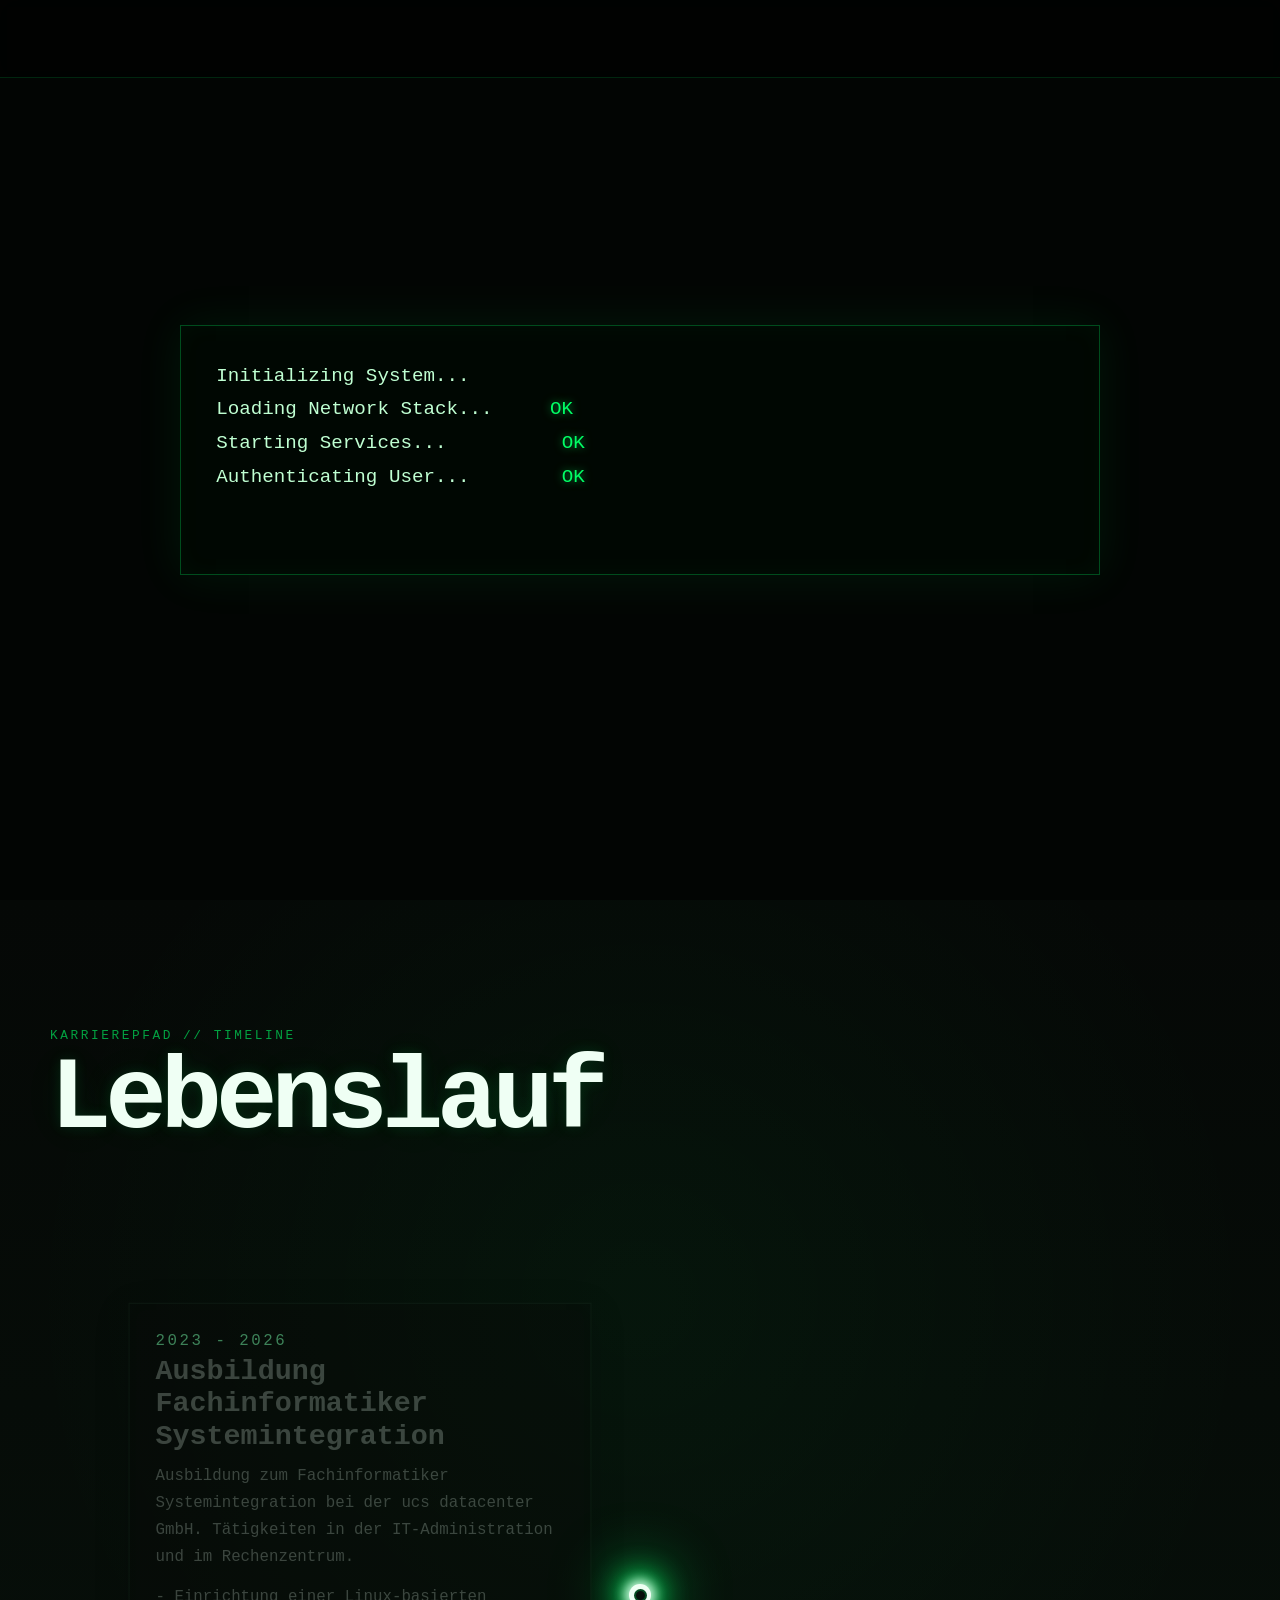
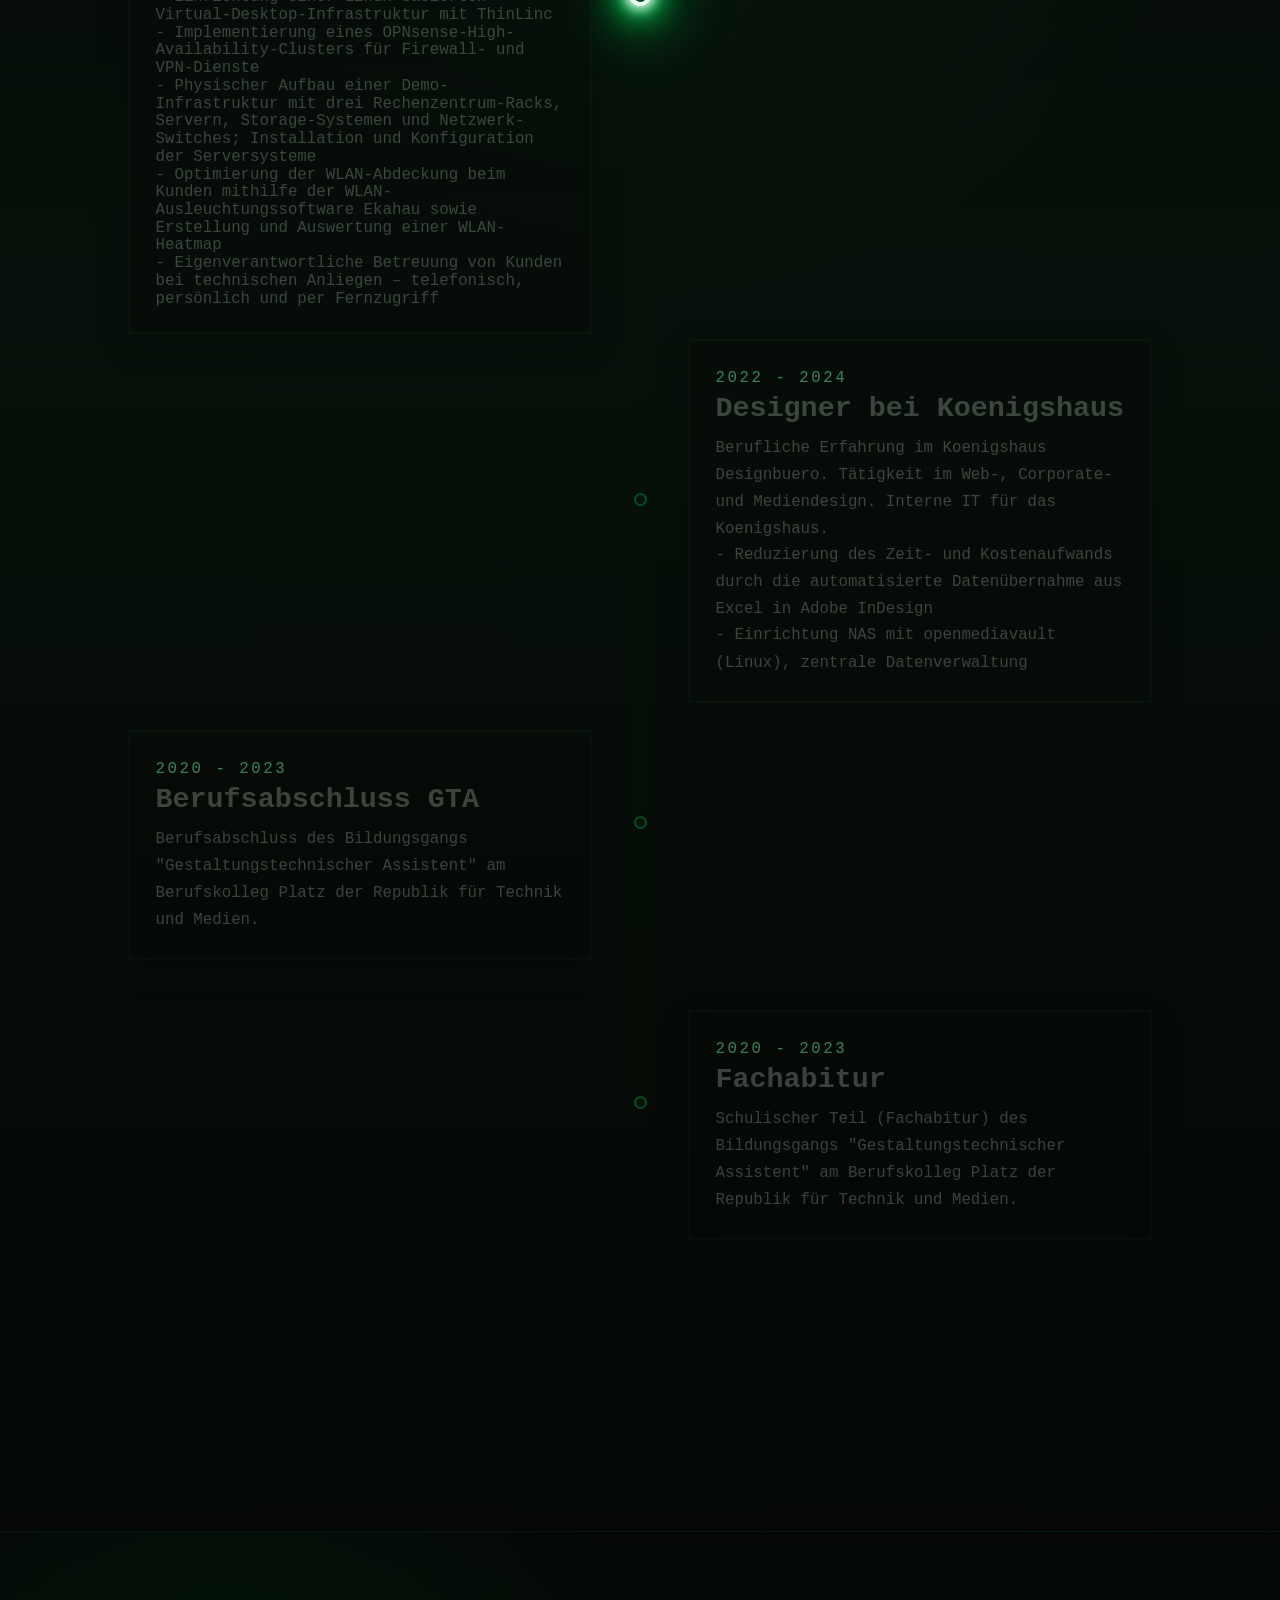
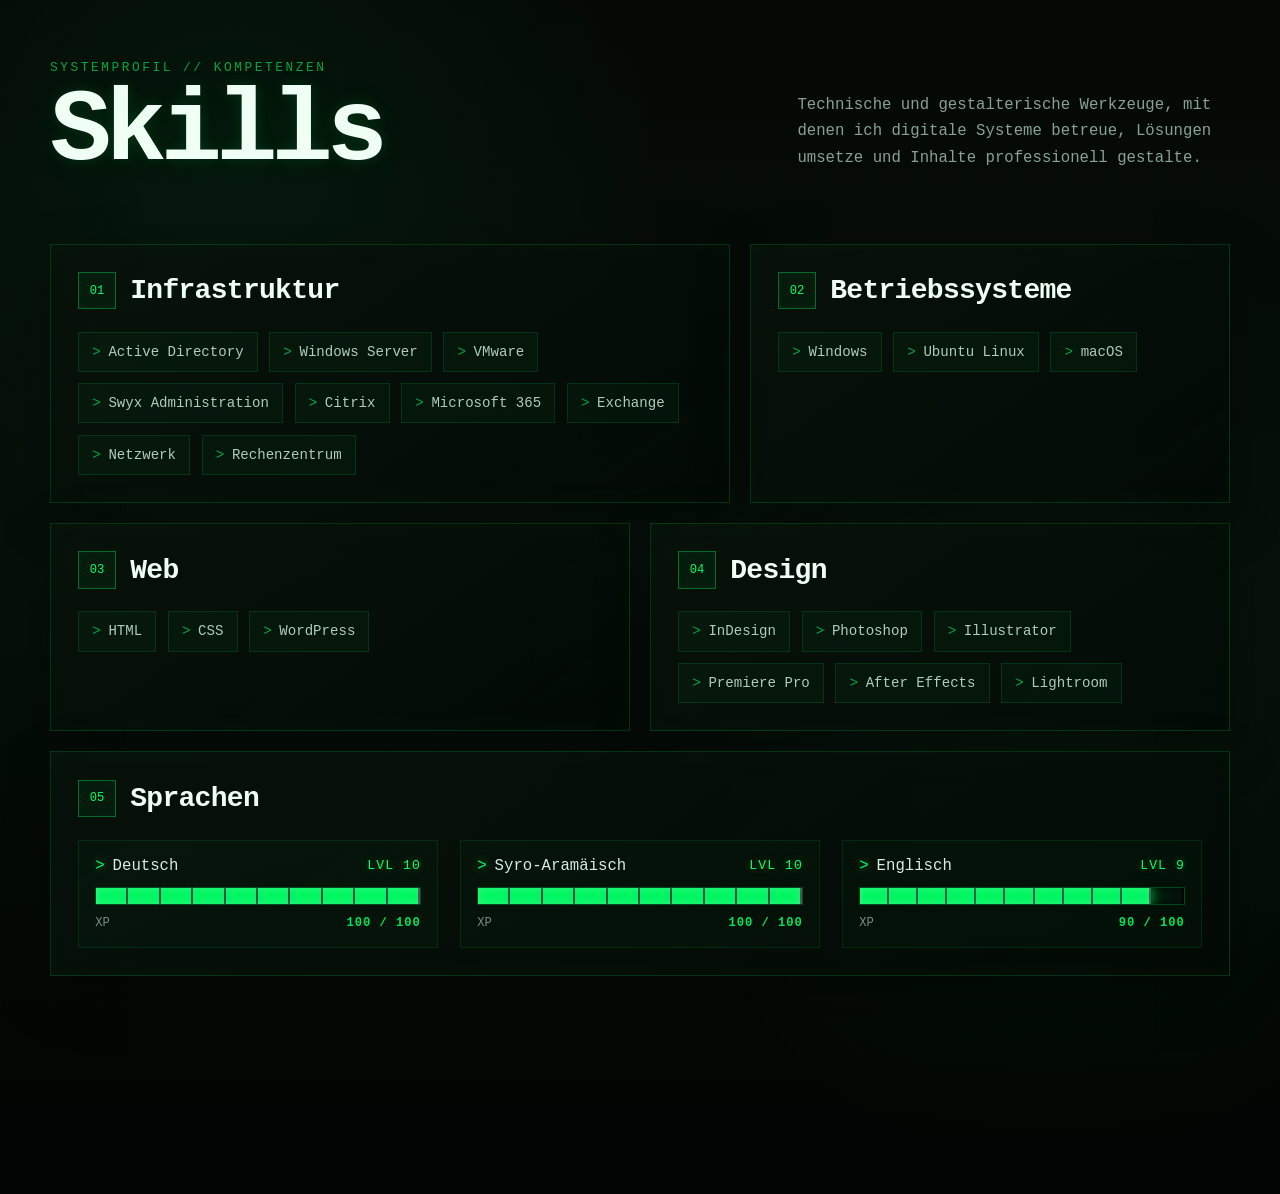
==== index.html @ f093d530 "Update index.html" ====
<!DOCTYPE html>
<html lang="de">
<head>
  <meta charset="UTF-8" />
  <meta name="viewport" content="width=device-width, initial-scale=1.0" />
  <title>Bewerbung - Danial Dawod</title>
  <style>
    :root {
      color-scheme: dark;
      --matrix-green: #00ff66;
      --matrix-green-soft: #00b84a;
      --bg: #020503;
    }

    * {
      box-sizing: border-box;
    }

    html {
      min-height: 100%;
      scroll-behavior: smooth;
      background: var(--bg);
    }

    body {
      width: 100%;
      min-height: 100%;
      margin: 0;
      overflow-x: hidden;
      overflow-y: auto;
      background: var(--bg);
      font-family: Inter, ui-monospace, SFMono-Regular, Menlo, Monaco, Consolas, monospace;
    }

    #matrix {
      position: absolute;
      inset: 0;
      width: 100%;
      height: 100%;
      display: block;
      background:
        radial-gradient(circle at center, rgba(0, 255, 102, 0.035), transparent 52%),
        #020503;
    }

    .overlay {
      position: absolute;
      inset: 0;
      pointer-events: none;
      background:
        linear-gradient(to bottom, rgba(0,0,0,0.05), rgba(0,0,0,0.45)),
        repeating-linear-gradient(
          to bottom,
          rgba(255,255,255,0.018) 0,
          rgba(255,255,255,0.018) 1px,
          transparent 1px,
          transparent 4px
        );
      mix-blend-mode: screen;
    }

    .vignette {
      position: absolute;
      inset: 0;
      pointer-events: none;
      box-shadow: inset 0 0 180px 40px rgba(0,0,0,0.95);
    }

    .hero {
      position: relative;
      min-height: 100vh;
      overflow: hidden;
      opacity: 0;
      transition: opacity .7s ease .1s;
      z-index: 2;
      display: grid;
      place-items: center;
      padding: 2rem;
      pointer-events: none;
    }

    body.boot-complete .hero {
      opacity: 1;
    }

    .hero-card {
      max-width: 1100px;
      width: min(1100px, 92vw);
      height: 320px;
      padding: 2.4rem 2.8rem;
      border: 1px solid rgba(0,255,102,0.24);
      background: rgba(0, 8, 3, 0.42);
      backdrop-filter: blur(8px);
      box-shadow:
        0 0 40px rgba(0,255,102,0.08),
        inset 0 0 20px rgba(0,255,102,0.035);
    }

    .eyebrow {
      margin: 0 0 .75rem;
      color: rgba(0,255,102,.7);
      font-size: .8rem;
      letter-spacing: .24em;
      text-transform: uppercase;
    }

    .typewriter-line {
      display: block;
      white-space: normal;
      min-height: 2.35em;
      width: 100%;
      margin: 0;
      font-family: "Cascadia Code", "Cascadia Mono", "Consolas", "Courier New", monospace;
      font-size: clamp(1.6rem, 4.2vw, 3.8rem);
      font-weight: 700;
      line-height: 1.08;
      letter-spacing: -0.045em;
      color: #dffff0;
      text-shadow:
        0 0 8px rgba(0,255,102,.36),
        0 0 30px rgba(0,255,102,.16);
    }

    .prompt-symbol {
      display: inline;
      margin-right: .32em;
      color: #00ff66;
      text-shadow:
        0 0 8px rgba(0,255,102,.75),
        0 0 20px rgba(0,255,102,.3);
    }

    .static-text {
      display: inline;
      white-space: nowrap;
      color: #dffff0;
    }

    .dynamic-text {
      display: inline;
      white-space: pre-wrap;
      overflow-wrap: anywhere;
      color: #00ff66;
      text-shadow:
        0 0 8px rgba(0,255,102,.8),
        0 0 28px rgba(0,255,102,.35);
    }

    .cursor {
      display: inline-block;
      margin-left: .04em;
      vertical-align: baseline;
      color: #00ff66;
      animation: cursorBlink .78s steps(1, end) infinite;
      text-shadow: 0 0 10px rgba(0,255,102,.9);
    }

    @keyframes cursorBlink {
      0%, 48% { opacity: 1; }
      49%, 100% { opacity: 0; }
    }

    .subtitle {
      margin-top: 1.6rem;
      max-width: 55ch;
      margin: 1.2rem 0 0;
      color: rgba(220,255,235,.72);
      line-height: 1.65;
      font-size: clamp(.95rem, 2vw, 1.1rem);
    }



    .site-header {
      position: fixed;
      inset: 0 0 auto 0;
      z-index: 6;
      height: 78px;
      display: flex;
      align-items: center;
      padding: 0 clamp(1.2rem, 4vw, 4rem);
      background: rgba(0, 0, 0, 0);
      backdrop-filter: blur(0);
      border-bottom: 1px solid rgba(0, 255, 102, 0);
      transition:
        background-color .85s ease,
        backdrop-filter .85s ease,
        border-color .85s ease;
      pointer-events: none;
    }

    body.nav-active .site-header {
      background: rgba(0, 0, 0, .5);
      backdrop-filter: blur(10px);
      border-bottom-color: rgba(0, 255, 102, .14);
      pointer-events: auto;
    }

    .nav-inner {
      width: 100%;
      display: flex;
      align-items: center;
      justify-content: space-between;
      gap: 2rem;
    }

    .nav-brand,
    .nav-link {
      opacity: 0;
      transform: translateY(16px);
      transition:
        opacity .65s ease,
        transform .65s cubic-bezier(.22, 1, .36, 1),
        color .25s ease,
        text-shadow .25s ease;
    }

    body.nav-items-visible .nav-brand,
    body.nav-items-visible .nav-link {
      opacity: 1;
      transform: translateY(0);
    }

    .nav-brand {
      color: #dffff0;
      text-decoration: none;
      font-family: "Cascadia Code", "Cascadia Mono", Consolas, monospace;
      font-size: clamp(.95rem, 1.5vw, 1.12rem);
      font-weight: 700;
      letter-spacing: .03em;
      white-space: nowrap;
    }

    .nav-brand span {
      color: #00ff66;
      text-shadow: 0 0 10px rgba(0,255,102,.55);
    }

    .nav-links {
      display: flex;
      align-items: center;
      gap: clamp(1rem, 2.6vw, 2.4rem);
    }

    .nav-link {
      color: rgba(223, 255, 240, .72);
      text-decoration: none;
      font-family: "Cascadia Code", "Cascadia Mono", Consolas, monospace;
      font-size: .92rem;
      transition-delay: var(--delay, 0ms);
    }

    .nav-link:hover,
    .nav-link:focus-visible {
      color: #00ff66;
      text-shadow: 0 0 10px rgba(0,255,102,.55);
      outline: none;
    }

    .nav-laser {
      position: absolute;
      left: 0;
      bottom: -1px;
      width: 100%;
      height: 2px;
      overflow: hidden;
      opacity: 0;
    }

    body.nav-active .nav-laser {
      opacity: 1;
    }

    .nav-laser::before {
      content: "";
      position: absolute;
      inset: 0 auto 0 0;
      width: 28%;
      transform: translateX(-110%);
      background:
        linear-gradient(
          90deg,
          transparent 0%,
          rgba(0,255,102,.2) 15%,
          #00ff66 62%,
          #dffff0 82%,
          transparent 100%
        );
      box-shadow:
        0 0 8px rgba(0,255,102,.9),
        0 0 20px rgba(0,255,102,.65),
        0 0 34px rgba(0,255,102,.35);
    }

    body.nav-laser-running .nav-laser::before {
      animation: navLaserSweep 1.35s cubic-bezier(.2,.75,.2,1) forwards;
    }

    @keyframes navLaserSweep {
      from { transform: translateX(-110%); }
      to   { transform: translateX(370%); }
    }


    .resume-section {
      position: relative;
      z-index: 3;
      min-height: 220vh;
      padding: 8rem 1.5rem 10rem;
      overflow: clip;
      background:
        radial-gradient(circle at 50% 18%, rgba(0,255,102,.045), transparent 32%),
        linear-gradient(180deg, #050806 0%, #07100a 45%, #040705 100%);
      color: #dfffea;
    }

    .resume-inner {
      width: min(1180px, 94vw);
      margin: 0 auto;
    }

    .section-kicker {
      margin: 0 0 .65rem;
      color: rgba(0,255,102,.62);
      font-family: "Cascadia Code", "Cascadia Mono", Consolas, monospace;
      font-size: .8rem;
      letter-spacing: .2em;
      text-transform: uppercase;
    }

    .section-title {
      margin: 0 0 5rem;
      font-family: "Cascadia Code", "Cascadia Mono", Consolas, monospace;
      font-size: clamp(3rem, 8vw, 7rem);
      line-height: .92;
      letter-spacing: -.06em;
      color: #effff4;
      text-shadow:
        0 0 14px rgba(0,255,102,.12),
        0 0 46px rgba(0,255,102,.06);
    }

    .timeline {
      position: relative;
      padding: 3rem 0 8rem;
    }

    .timeline-rail {
      position: absolute;
      top: var(--rail-start, 0px);
      height: var(--rail-height, 100%);
      left: 50%;
      width: 4px;
      transform: translateX(-50%);
      border-radius: 99px;
      background: rgba(0,255,102,.08);
      box-shadow: inset 0 0 10px rgba(0,0,0,.7);
    }

    .timeline-progress {
      position: absolute;
      top: 0;
      left: 0;
      width: 100%;
      height: var(--progress, 0%);
      border-radius: inherit;
      background:
        linear-gradient(
          to bottom,
          rgba(0,255,102,.18),
          #00ff66 72%,
          #caffda 100%
        );
      box-shadow:
        0 0 10px rgba(0,255,102,.65),
        0 0 26px rgba(0,255,102,.34);
      transition: height .08s linear;
    }

    .timeline-tip {
      position: absolute;
      left: 50%;
      top: var(--tip-y, 0px);
      width: 22px;
      height: 22px;
      transform: translate(-50%, -50%);
      border-radius: 50%;
      background: #effff4;
      box-shadow:
        0 0 12px 4px rgba(230,255,238,.98),
        0 0 28px 11px rgba(0,255,102,.78),
        0 0 58px 23px rgba(0,255,102,.34);
      pointer-events: none;
      transition:
        top .08s linear,
        width .35s ease,
        height .35s ease,
        box-shadow .35s ease,
        background-color .35s ease;
    }

    .timeline-tip.is-finished {
      width: 30px;
      height: 30px;
      background: #ffffff;
      box-shadow:
        0 0 16px 6px rgba(245,255,248,1),
        0 0 36px 16px rgba(0,255,102,.92),
        0 0 78px 34px rgba(0,255,102,.48);
    }

    .timeline-item {
      position: relative;
      display: grid;
      grid-template-columns: 1fr 90px 1fr;
      align-items: center;
      min-height: 280px;
    }

    .timeline-card {
      width: min(470px, 100%);
      padding: 1.55rem 1.65rem;
      border: 1px solid rgba(0,255,102,.12);
      background: rgba(4, 10, 6, .62);
      color: rgba(220,255,232,.42);
      box-shadow:
        0 10px 35px rgba(0,0,0,.32),
        inset 0 0 18px rgba(0,255,102,.015);
      filter: saturate(.45);
      opacity: .56;
      transform: translateY(22px) scale(.985);
      transition:
        opacity .55s ease,
        transform .55s cubic-bezier(.22,1,.36,1),
        border-color .55s ease,
        color .55s ease,
        background-color .55s ease,
        box-shadow .55s ease,
        filter .55s ease;
    }

    .timeline-item:nth-child(odd) .timeline-card {
      grid-column: 1;
      grid-row: 1;
      justify-self: end;
      text-align: left; /*vorher right*/
    }

    .timeline-item:nth-child(even) .timeline-card {
      grid-column: 3;
      grid-row: 1;
      justify-self: start;
      text-align: left;
    }

    .timeline-card.is-active {
      opacity: 1;
      transform: translateY(0) scale(1);
      color: rgba(235,255,242,.92);
      border-color: rgba(0,255,102,.46);
      background: rgba(4, 14, 7, .86);
      filter: saturate(1);
      box-shadow:
        0 0 0 1px rgba(0,255,102,.05),
        0 0 22px rgba(0,255,102,.12),
        0 18px 50px rgba(0,0,0,.42),
        inset 0 0 24px rgba(0,255,102,.035);
    }

    .timeline-year {
      margin: 0 0 .65rem;
      color: #00ff66;
      font-family: "Cascadia Code", "Cascadia Mono", Consolas, monospace;
      font-size: .84rem;
      letter-spacing: .16em;
      text-transform: uppercase;
    }

    .timeline-card h3 {
      margin: 0 0 .7rem;
      color: inherit;
      font-family: "Cascadia Code", "Cascadia Mono", Consolas, monospace;
      font-size: clamp(1.25rem, 2.5vw, 1.8rem);
    }

    .timeline-card p {
      margin: 0;
      line-height: 1.7;
      font-size: 1rem;
    }

    .timeline-node {
      grid-column: 2;
      grid-row: 1;
      align-self: center;
      justify-self: center;
      width: 13px;
      height: 13px;
      border-radius: 50%;
      background: #07100a;
      border: 2px solid rgba(0,255,102,.25);
      transition:
        background-color .4s ease,
        border-color .4s ease,
        box-shadow .4s ease,
        transform .4s ease;
      z-index: 2;
    }

    .timeline-item.is-active .timeline-node {
      transform: scale(1.18);
      background: #effff4;
      border-color: #00ff66;
      box-shadow:
        0 0 9px rgba(240,255,245,.95),
        0 0 22px rgba(0,255,102,.75);
    }

    @media (max-width: 760px) {
      .resume-section {
        min-height: auto;
        padding-top: 6rem;
      }

      .section-title {
        margin-bottom: 3rem;
      }

      .timeline-rail {
        left: 20px;
      }

      .timeline-tip {
        left: 20px;
      }

      .timeline-item {
        grid-template-columns: 42px 1fr;
        min-height: 230px;
      }

      .timeline-item:nth-child(odd) .timeline-card,
      .timeline-item:nth-child(even) .timeline-card {
        grid-column: 2;
        grid-row: 1;
        justify-self: stretch;
        text-align: left;
      }

      .timeline-node {
        grid-column: 1;
        grid-row: 1;
        align-self: center;
      }
    }


    /* Skills Section */
    .skills-section {
      position: relative;
      z-index: 3;
      padding: 8rem 1.5rem 10rem;
      overflow: hidden;
      background:
        radial-gradient(circle at 18% 18%, rgba(0,255,102,.055), transparent 30%),
        radial-gradient(circle at 82% 72%, rgba(0,255,102,.035), transparent 28%),
        linear-gradient(180deg, #040705 0%, #061009 52%, #020503 100%);
      color: #dfffea;
      border-top: 1px solid rgba(0,255,102,.08);
    }

    .skills-section::before {
      content: "";
      position: absolute;
      inset: 0;
      pointer-events: none;
      opacity: .22;
      background-image:
        linear-gradient(rgba(0,255,102,.035) 1px, transparent 1px),
        linear-gradient(90deg, rgba(0,255,102,.035) 1px, transparent 1px);
      background-size: 48px 48px;
      mask-image: linear-gradient(to bottom, transparent, #000 14%, #000 86%, transparent);
    }

    .skills-inner {
      position: relative;
      width: min(1180px, 94vw);
      margin: 0 auto;
    }

    .skills-heading-row {
      display: flex;
      align-items: end;
      justify-content: space-between;
      gap: 2rem;
      margin-bottom: 4rem;
    }

    .skills-heading-row .section-title {
      margin-bottom: 0;
    }

    .skills-intro {
      max-width: 46ch;
      margin: 0 0 .5rem;
      color: rgba(220,255,235,.62);
      line-height: 1.7;
      font-size: .98rem;
    }

    .skills-grid {
      display: grid;
      grid-template-columns: repeat(12, minmax(0, 1fr));
      gap: 1.25rem;
    }

    .skill-category {
      position: relative;
      min-height: 100%;
      padding: 1.7rem;
      overflow: hidden;
      border: 1px solid rgba(0,255,102,.16);
      background:
        linear-gradient(145deg, rgba(7,18,10,.9), rgba(2,8,4,.72));
      box-shadow:
        0 18px 50px rgba(0,0,0,.32),
        inset 0 0 24px rgba(0,255,102,.025);
      opacity: 0;
      transform: translateY(30px);
      transition:
        opacity .65s ease,
        transform .65s cubic-bezier(.22,1,.36,1),
        border-color .3s ease,
        box-shadow .3s ease;
    }

    .skill-category.is-visible {
      opacity: 1;
      transform: translateY(0);
    }

    .skill-category:hover {
      border-color: rgba(0,255,102,.42);
      box-shadow:
        0 0 0 1px rgba(0,255,102,.04),
        0 0 28px rgba(0,255,102,.09),
        0 22px 58px rgba(0,0,0,.42),
        inset 0 0 28px rgba(0,255,102,.035);
    }

    .skill-category::after {
      content: "";
      position: absolute;
      top: 0;
      left: -55%;
      width: 42%;
      height: 1px;
      background: linear-gradient(90deg, transparent, #00ff66, transparent);
      box-shadow: 0 0 12px rgba(0,255,102,.8);
      transition: left .7s cubic-bezier(.22,1,.36,1);
    }

    .skill-category:hover::after {
      left: 115%;
    }

    .skill-category--infrastructure {
      grid-column: span 7;
    }

    .skill-category--systems {
      grid-column: span 5;
    }

    .skill-category--web,
    .skill-category--design {
      grid-column: span 6;
    }

    .skill-category-header {
      display: flex;
      align-items: center;
      gap: .9rem;
      margin-bottom: 1.4rem;
    }

    .skill-category-index {
      display: grid;
      place-items: center;
      flex: 0 0 auto;
      width: 2.35rem;
      height: 2.35rem;
      border: 1px solid rgba(0,255,102,.35);
      color: #00ff66;
      background: rgba(0,255,102,.045);
      font-family: "Cascadia Code", "Cascadia Mono", Consolas, monospace;
      font-size: .76rem;
      box-shadow: inset 0 0 12px rgba(0,255,102,.035);
    }

    .skill-category h3 {
      margin: 0;
      color: #effff4;
      font-family: "Cascadia Code", "Cascadia Mono", Consolas, monospace;
      font-size: clamp(1.25rem, 2.3vw, 1.75rem);
      letter-spacing: -.025em;
    }

    .skill-list {
      display: flex;
      flex-wrap: wrap;
      gap: .72rem;
      margin: 0;
      padding: 0;
      list-style: none;
    }

    .skill-chip {
      position: relative;
      padding: .62rem .82rem;
      border: 1px solid rgba(0,255,102,.13);
      background: rgba(0,255,102,.035);
      color: rgba(226,255,237,.78);
      font-family: "Cascadia Code", "Cascadia Mono", Consolas, monospace;
      font-size: .88rem;
      line-height: 1.3;
      transition:
        color .25s ease,
        border-color .25s ease,
        background-color .25s ease,
        transform .25s ease,
        text-shadow .25s ease;
    }

    .skill-chip::before {
      content: ">";
      margin-right: .48rem;
      color: rgba(0,255,102,.62);
    }

    .skill-chip:hover {
      transform: translateY(-2px);
      color: #effff4;
      border-color: rgba(0,255,102,.42);
      background: rgba(0,255,102,.075);
      text-shadow: 0 0 10px rgba(0,255,102,.2);
    }


    /* Languages / XP bars */
    .languages-panel {
      grid-column: 1 / -1;
      padding: 1.7rem;
    }

    .languages-grid {
      display: grid;
      grid-template-columns: repeat(3, minmax(0, 1fr));
      gap: 1.4rem;
      margin-top: .2rem;
    }

    .language-item {
      min-width: 0;
      padding: 1rem 1rem 1.05rem;
      border: 1px solid rgba(0,255,102,.1);
      background: rgba(0,255,102,.02);
    }

    .language-meta {
      display: flex;
      align-items: center;
      justify-content: space-between;
      gap: 1rem;
      margin-bottom: .75rem;
      font-family: "Cascadia Code", "Cascadia Mono", Consolas, monospace;
    }

    .language-name {
      min-width: 0;
      color: rgba(235,255,242,.92);
      font-size: .98rem;
      overflow-wrap: anywhere;
    }

    .language-name::before {
      content: ">";
      margin-right: .5rem;
      color: #00ff66;
      text-shadow: 0 0 8px rgba(0,255,102,.55);
    }

    .language-level {
      flex: 0 0 auto;
      color: #00ff66;
      font-size: .82rem;
      letter-spacing: .08em;
      text-transform: uppercase;
      text-shadow: 0 0 8px rgba(0,255,102,.38);
    }

    .xp-track {
      position: relative;
      height: 18px;
      overflow: hidden;
      border: 1px solid rgba(0,255,102,.2);
      background:
        repeating-linear-gradient(
          90deg,
          rgba(0,255,102,.035) 0,
          rgba(0,255,102,.035) calc(10% - 2px),
          rgba(0,0,0,.55) calc(10% - 2px),
          rgba(0,0,0,.55) 10%
        );
      box-shadow:
        inset 0 0 10px rgba(0,0,0,.75),
        0 0 0 1px rgba(0,255,102,.015);
    }

    .xp-fill {
      position: absolute;
      inset: 0 auto 0 0;
      width: 0;
      background:
        repeating-linear-gradient(
          90deg,
          rgba(0,255,102,.96) 0,
          rgba(0,255,102,.96) calc(10% - 2px),
          rgba(210,255,226,.28) calc(10% - 2px),
          rgba(210,255,226,.28) 10%
        );
      box-shadow:
        0 0 12px rgba(0,255,102,.75),
        0 0 28px rgba(0,255,102,.28),
        inset 0 0 7px rgba(255,255,255,.22);
      transition:
        width 1.65s cubic-bezier(.22,1,.36,1);
    }

    .xp-fill::after {
      content: "";
      position: absolute;
      inset: 0;
      background:
        linear-gradient(
          110deg,
          transparent 0%,
          rgba(255,255,255,.28) 42%,
          transparent 62%
        );
      transform: translateX(-120%);
    }

    .languages-panel.is-visible .xp-fill {
      width: var(--xp);
    }

    .languages-panel.is-visible .xp-fill::after {
      animation: xpShine 1.1s ease .75s forwards;
    }

    @keyframes xpShine {
      to { transform: translateX(120%); }
    }

    .language-footer {
      display: flex;
      align-items: center;
      justify-content: space-between;
      gap: .75rem;
      margin-top: .7rem;
      color: rgba(220,255,235,.52);
      font-family: "Cascadia Code", "Cascadia Mono", Consolas, monospace;
      font-size: .76rem;
    }

    .language-footer strong {
      color: rgba(0,255,102,.88);
      font-weight: 600;
      letter-spacing: .08em;
    }

    @media (max-width: 900px) {
      .languages-grid {
        grid-template-columns: 1fr;
      }
    }

    @media (max-width: 640px) {
      .languages-panel {
        padding: 1.25rem;
      }

      .language-item {
        padding: .9rem;
      }

      .language-meta {
        align-items: flex-start;
      }

      .xp-track {
        height: 16px;
      }
    }

    @media (prefers-reduced-motion: reduce) {
      .xp-fill {
        transition: none;
      }

      .languages-panel .xp-fill {
        width: var(--xp);
      }

      .xp-fill::after {
        display: none;
      }
    }

    @media (max-width: 900px) {
      .skills-heading-row {
        align-items: start;
        flex-direction: column;
        margin-bottom: 3rem;
      }

      .skills-intro {
        max-width: 60ch;
      }

      .skill-category--infrastructure,
      .skill-category--systems,
      .skill-category--web,
      .skill-category--design {
        grid-column: span 12;
      }
    }

    @media (max-width: 640px) {
      .skills-section {
        padding: 6rem 1rem 7rem;
      }

      .skills-grid {
        gap: 1rem;
      }

      .skill-category {
        padding: 1.25rem;
      }

      .skill-list {
        gap: .55rem;
      }

      .skill-chip {
        width: 100%;
        padding: .72rem .8rem;
        font-size: .84rem;
      }
    }

    @media (prefers-reduced-motion: reduce) {
      .skill-category {
        opacity: 1;
        transform: none;
        transition: none;
      }

      .skill-category::after,
      .skill-chip {
        transition: none;
      }
    }

    .boot-screen {
      position: fixed;
      inset: 0;
      z-index: 10;
      display: grid;
      place-items: center;
      padding: 2rem;
      background: #020503;
      transition: opacity .7s ease, visibility .7s ease;
    }

    .boot-screen.is-hidden {
      opacity: 0;
      visibility: hidden;
      pointer-events: none;
    }

    .boot-terminal {
      width: min(920px, 92vw);
      padding: 2rem 2.2rem;
      border: 1px solid rgba(0, 255, 102, .28);
      background: rgba(0, 8, 3, .92);
      box-shadow:
        0 0 45px rgba(0, 255, 102, .08),
        inset 0 0 24px rgba(0, 255, 102, .035);
      font-family: "Cascadia Code", "Cascadia Mono", Consolas, "Courier New", monospace;
      color: #bfffd2;
    }

    .boot-line {
      min-height: 1.55em;
      margin: .24rem 0;
      font-size: clamp(.95rem, 2vw, 1.2rem);
      line-height: 1.55;
      white-space: pre-wrap;
      opacity: 0;
      transform: translateY(4px);
      transition: opacity .22s ease, transform .22s ease;
    }

    .boot-line.is-visible {
      opacity: 1;
      transform: translateY(0);
    }

    .boot-ok {
      color: #00ff66;
      text-shadow: 0 0 8px rgba(0,255,102,.55);
    }

    .boot-welcome {
      margin-top: 1rem;
      color: #e0ffea;
      font-weight: 700;
      text-shadow: 0 0 12px rgba(0,255,102,.28);
    }

    @media (max-width: 640px) {
      .site-header {
        height: 68px;
        padding-inline: 1rem;
      }

      .nav-links {
        gap: .8rem;
      }

      .nav-link {
        font-size: .78rem;
      }

      .nav-brand {
        font-size: .85rem;
      }

      .hero-card {
        padding: 1.4rem;
      }

      .typewriter-line {
        min-height: 3.2em;
        font-size: clamp(1.3rem, 5.8vw, 2.3rem);
      }

      .subtitle {
        margin-top: .9rem;
      }
    }



    /* Mobile boot screen correction */
    @media (max-width: 760px) {
      .boot-screen {
        width: 100%;
        min-width: 0;
        padding: 1rem;
        place-items: center;
        overflow: hidden;
      }

      .boot-terminal {
        width: 100%;
        max-width: 100%;
        min-width: 0;
        margin: 0;
        padding: 1.25rem 1rem;
        overflow: hidden;
      }

      .boot-line {
        max-width: 100%;
        font-size: clamp(.78rem, 4.1vw, 1rem);
        line-height: 1.55;
        white-space: pre-wrap;
        overflow-wrap: anywhere;
        word-break: normal;
      }
    }

    @media (max-width: 390px) {
      .boot-screen {
        padding: .75rem;
      }

      .boot-terminal {
        padding: 1.1rem .85rem;
      }

      .boot-line {
        font-size: clamp(.74rem, 4vw, .92rem);
      }
    }

    /* Mobile navigation and layout corrections */
    .nav-toggle {
      display: none;
      position: relative;
      flex: 0 0 auto;
      width: 44px;
      height: 44px;
      padding: 0;
      border: 1px solid rgba(0,255,102,.22);
      background: rgba(0,8,3,.62);
      color: #00ff66;
      cursor: pointer;
      z-index: 2;
    }

    .nav-toggle span {
      position: absolute;
      left: 11px;
      width: 20px;
      height: 2px;
      border-radius: 99px;
      background: currentColor;
      box-shadow: 0 0 8px rgba(0,255,102,.55);
      transition:
        top .28s ease,
        transform .28s ease,
        opacity .2s ease;
    }

    .nav-toggle span:nth-child(1) { top: 14px; }
    .nav-toggle span:nth-child(2) { top: 21px; }
    .nav-toggle span:nth-child(3) { top: 28px; }

    body.mobile-nav-open .nav-toggle span:nth-child(1) {
      top: 21px;
      transform: rotate(45deg);
    }

    body.mobile-nav-open .nav-toggle span:nth-child(2) {
      opacity: 0;
    }

    body.mobile-nav-open .nav-toggle span:nth-child(3) {
      top: 21px;
      transform: rotate(-45deg);
    }

    @media (max-width: 760px) {
      html,
      body {
        width: 100%;
        max-width: 100%;
        overflow-x: hidden;
      }

      body.mobile-nav-open {
        overflow: hidden;
      }

      .site-header {
        height: 68px;
        padding-inline: 1rem;
      }

      .nav-inner {
        min-width: 0;
        gap: .75rem;
      }

      .nav-brand {
        min-width: 0;
        max-width: calc(100vw - 76px);
        overflow: hidden;
        text-overflow: ellipsis;
        font-size: clamp(.82rem, 4vw, 1rem);
      }

      .nav-toggle {
        display: block;
      }

      .nav-links {
        position: fixed;
        top: 68px;
        left: 0;
        right: 0;
        display: grid;
        align-content: start;
        gap: 0;
        max-height: calc(100dvh - 68px);
        padding: .7rem 1rem 1.2rem;
        overflow-y: auto;
        background:
          linear-gradient(180deg, rgba(0,10,4,.985), rgba(1,5,2,.985));
        border-top: 1px solid rgba(0,255,102,.12);
        border-bottom: 1px solid rgba(0,255,102,.22);
        box-shadow: 0 18px 45px rgba(0,0,0,.55);
        opacity: 0;
        visibility: hidden;
        pointer-events: none;
        transform: translateY(-12px);
        transition:
          opacity .25s ease,
          visibility .25s ease,
          transform .25s ease;
      }

      body.mobile-nav-open .nav-links {
        opacity: 1;
        visibility: visible;
        pointer-events: auto;
        transform: translateY(0);
      }

      .nav-link {
        width: 100%;
        padding: 1rem .9rem;
        border-bottom: 1px solid rgba(0,255,102,.1);
        font-size: .94rem;
        opacity: 1;
        transform: none;
      }

      .nav-link:last-child {
        border-bottom: 0;
      }

      .hero {
        min-height: 100svh;
        padding: 5.5rem 1rem 2rem;
      }

      .hero-card {
        width: 100%;
        max-width: 100%;
        height: auto;
        min-height: 320px;
        padding: 1.35rem 1.15rem;
      }

      .eyebrow {
        overflow-wrap: anywhere;
        font-size: .68rem;
        letter-spacing: .15em;
      }

      .typewriter-line {
        min-height: 4.4em;
        font-size: clamp(1.25rem, 7.2vw, 2rem);
        letter-spacing: -.035em;
      }

      .static-text {
        white-space: normal;
      }

      .subtitle {
        font-size: .94rem;
        line-height: 1.7;
      }

      .resume-section,
      .skills-section {
        width: 100%;
        padding-inline: 1rem;
      }

      .resume-inner,
      .skills-inner {
        width: 100%;
        max-width: 100%;
      }

      .section-kicker {
        font-size: .7rem;
        letter-spacing: .16em;
      }

      .section-title {
        max-width: 100%;
        margin-bottom: 2.5rem;
        font-size: clamp(2.85rem, 15vw, 4.6rem);
        overflow-wrap: anywhere;
      }

      .timeline {
        width: 100%;
        padding: 2rem 0 5rem;
      }

      .timeline-item {
        width: 100%;
        grid-template-columns: 34px minmax(0, 1fr);
        min-height: 215px;
      }

      .timeline-rail,
      .timeline-tip {
        left: 16px;
      }

      .timeline-card,
      .timeline-item:nth-child(odd) .timeline-card,
      .timeline-item:nth-child(even) .timeline-card {
        grid-column: 2;
        width: 100%;
        max-width: 100%;
        min-width: 0;
        justify-self: stretch;
        padding: 1.2rem 1.05rem;
        text-align: left;
        overflow: hidden;
      }

      .timeline-card h3,
      .timeline-card p {
        max-width: 100%;
        overflow-wrap: anywhere;
        word-break: normal;
      }

      .timeline-card h3 {
        font-size: clamp(1.15rem, 6vw, 1.55rem);
      }

      .timeline-card p {
        font-size: .92rem;
        line-height: 1.65;
      }

      .skills-heading-row {
        gap: 1.4rem;
      }

      .skills-intro {
        width: 100%;
        font-size: .92rem;
        line-height: 1.65;
      }

      .skills-grid {
        width: 100%;
        grid-template-columns: minmax(0, 1fr);
      }

      .skill-category,
      .skill-category--infrastructure,
      .skill-category--systems,
      .skill-category--web,
      .skill-category--design,
      .languages-panel {
        grid-column: 1;
        width: 100%;
        max-width: 100%;
        min-width: 0;
      }

      .skill-category {
        padding: 1.15rem;
      }

      .skill-category-header {
        min-width: 0;
        gap: .75rem;
      }

      .skill-category h3 {
        min-width: 0;
        font-size: clamp(1.22rem, 6vw, 1.6rem);
        overflow-wrap: anywhere;
      }

      .skill-list {
        width: 100%;
      }

      .skill-chip {
        width: 100%;
        max-width: 100%;
        min-width: 0;
        overflow-wrap: anywhere;
      }

      .languages-grid {
        width: 100%;
      }

      .language-item {
        width: 100%;
        max-width: 100%;
        min-width: 0;
        padding: .9rem .8rem;
      }

      .language-meta,
      .language-footer {
        min-width: 0;
      }

      .language-name {
        font-size: .9rem;
      }

      .language-level {
        font-size: .74rem;
      }
    }

    @media (max-width: 390px) {
      .site-header {
        padding-inline: .75rem;
      }

      .nav-brand {
        max-width: calc(100vw - 68px);
        font-size: .78rem;
      }

      .resume-section,
      .skills-section {
        padding-inline: .75rem;
      }

      .hero {
        padding-inline: .75rem;
      }

      .hero-card {
        padding-inline: 1rem;
      }

      .skill-category-index {
        width: 2.1rem;
        height: 2.1rem;
      }
    }

    @media (prefers-reduced-motion: reduce) {
      #matrix {
        opacity: .65;
      }
    }
  </style>

  <link rel="stylesheet" href="navigation.css">
</head>
<body>
  <div id="bootScreen" class="boot-screen" aria-live="polite">
    <div class="boot-terminal">
      <div class="boot-line" data-delay="180">Initializing System...</div>
      <div class="boot-line" data-delay="850">Loading Network Stack...     <span class="boot-ok">OK</span></div>
      <div class="boot-line" data-delay="1500">Starting Services...          <span class="boot-ok">OK</span></div>
      <div class="boot-line" data-delay="2150">Authenticating User...        <span class="boot-ok">OK</span></div>
      <div class="boot-line boot-welcome" data-delay="3000">Welcome, Recruiter.</div>
    </div>
  </div>
  <header class="site-header">
    <div class="nav-inner">
      <a class="nav-brand" href="#top"><span>&gt;</span> Danial's Bewerbung</a>

      <button
        class="nav-toggle"
        type="button"
        aria-label="Navigation öffnen"
        aria-controls="mainNavigation"
        aria-expanded="false"
      >
        <span></span>
        <span></span>
        <span></span>
      </button>

      <nav id="mainNavigation" class="nav-links" aria-label="Hauptnavigation">
        <a class="nav-link" style="--delay: 80ms" href="#lebenslauf">Lebenslauf</a>
        <a class="nav-link" style="--delay: 150ms" href="#skills">Skills</a>
        <a class="nav-link" style="--delay: 220ms" href="/author_portrait/index.html">Author</a>
        <a class="nav-link" style="--delay: 290ms" href="/impressum_dsgvo/impressum.html">Impressum</a>
      </nav>
    </div>
    <div class="nav-laser" aria-hidden="true"></div>
  </header>

  <canvas id="matrix" aria-hidden="true"></canvas>

  <main id="top" class="hero">
    <section class="hero-card">
      <p class="eyebrow">PS C:\\Users\\Danial\\Portfolio&gt;</p>

      <div class="typewriter-line" aria-label="Hallo, ich bin Danial, Dawod oder Ihr neuer Mitarbeiter">
        <span class="prompt-symbol">&gt;</span>
        <span class="static-text">Hallo, ich bin&nbsp;</span>
        <span class="dynamic-text"><span id="typewriter"></span><span class="cursor" aria-hidden="true">_</span></span>
      </div>

      <p class="subtitle">
        Fachinformatiker für Systemintegration und Visual Designer - Coole Designs und zuverlässige IT!
      </p>
    </section>
    <div class="overlay"></div>
    <div class="vignette"></div>
  </main>

  <section id="lebenslauf" class="resume-section">
    <div class="resume-inner">
      <p class="section-kicker">Karrierepfad // Timeline</p>
      <h2 class="section-title">Lebenslauf</h2>

      <div class="timeline" id="timeline">
        <div class="timeline-rail" aria-hidden="true">
          <div class="timeline-progress"></div>
        </div>
        <div class="timeline-tip" aria-hidden="true"></div>

        <article class="timeline-item">
          <div class="timeline-card">
            <p class="timeline-year">2023 - 2026</p>
            <h3>Ausbildung Fachinformatiker Systemintegration</h3>
            <p>Ausbildung zum Fachinformatiker Systemintegration bei der ucs datacenter GmbH. Tätigkeiten in der IT-Administration und im Rechenzentrum.</p>
            <br>
            - Einrichtung einer Linux-basierten Virtual-Desktop-Infrastruktur mit ThinLinc
            <br>
            - Implementierung eines OPNsense-High-Availability-Clusters für Firewall- und VPN-Dienste
            <br>
            - Physischer Aufbau einer Demo-Infrastruktur mit drei Rechenzentrum-Racks, Servern, Storage-Systemen und Netzwerk-Switches; Installation und Konfiguration der Serversysteme
            <br>
            - Optimierung der WLAN-Abdeckung beim Kunden mithilfe der WLAN-Ausleuchtungssoftware Ekahau sowie Erstellung und Auswertung einer WLAN-Heatmap
            <br>
            - Eigenverantwortliche Betreuung von Kunden bei technischen Anliegen – telefonisch, persönlich und per Fernzugriff
          </div>
          <div class="timeline-node" aria-hidden="true"></div>
        </article>

        <article class="timeline-item">
          <div class="timeline-card">
            <p class="timeline-year">2022 - 2024</p>
            <h3>Designer bei Koenigshaus</h3>
            <p>
              Berufliche Erfahrung im Koenigshaus Designbuero. Tätigkeit im Web-, Corporate- und Mediendesign. Interne IT für das Koenigshaus. 
              <br>
              - Reduzierung des Zeit- und Kostenaufwands durch die automatisierte Datenübernahme aus Excel in Adobe InDesign
              <br>
              - Einrichtung NAS mit openmediavault (Linux), zentrale Datenverwaltung
            </p>
          </div>
          <div class="timeline-node" aria-hidden="true"></div>
        </article>

        <article class="timeline-item">
          <div class="timeline-card">
            <p class="timeline-year">2020 - 2023</p>
            <h3>Berufsabschluss GTA</h3>
            <p>Berufsabschluss des Bildungsgangs "Gestaltungstechnischer Assistent" am Berufskolleg Platz der Republik für Technik und Medien.</p>
          </div>
          <div class="timeline-node" aria-hidden="true"></div>
        </article>
        
        <article class="timeline-item">
          <div class="timeline-card">
            <p class="timeline-year">2020 - 2023</p>
            <h3>Fachabitur</h3>
            <p>Schulischer Teil (Fachabitur) des Bildungsgangs "Gestaltungstechnischer Assistent" am Berufskolleg Platz der Republik für Technik und Medien.</p>
          </div>
          <div class="timeline-node" aria-hidden="true"></div>
        </article>







          <!--

        <article class="timeline-item">
          <div class="timeline-card">
            <p class="timeline-year">20XX</p>
            <h3>Platzhalter Überschrift</h3>
            <p>Lorem ipsum dolor sit amet, consectetur adipiscing elit. Integer vitae justo sed lorem tempus feugiat.</p>
          </div>
          <div class="timeline-node" aria-hidden="true"></div>
        </article>

          -->
      </div>
    </div>
  </section>


  <section id="skills" class="skills-section">
    <div class="skills-inner">
      <div class="skills-heading-row">
        <div>
          <p class="section-kicker">Systemprofil // Kompetenzen</p>
          <h2 class="section-title">Skills</h2>
        </div>
        <p class="skills-intro">
          Technische und gestalterische Werkzeuge, mit denen ich digitale
          Systeme betreue, Lösungen umsetze und Inhalte professionell gestalte.
        </p>
      </div>

      <div class="skills-grid">
        <article class="skill-category skill-category--infrastructure">
          <div class="skill-category-header">
            <span class="skill-category-index" aria-hidden="true">01</span>
            <h3>Infrastruktur</h3>
          </div>
          <ul class="skill-list">
            <li class="skill-chip">Active Directory</li>
            <li class="skill-chip">Windows Server</li>
            <li class="skill-chip">VMware</li>
            <li class="skill-chip">Swyx Administration</li>
            <li class="skill-chip">Citrix</li>
            <li class="skill-chip">Microsoft 365</li>
            <li class="skill-chip">Exchange</li>
            <li class="skill-chip">Netzwerk</li>
            <li class="skill-chip">Rechenzentrum</li>
          </ul>
        </article>

        <article class="skill-category skill-category--systems">
          <div class="skill-category-header">
            <span class="skill-category-index" aria-hidden="true">02</span>
            <h3>Betriebssysteme</h3>
          </div>
          <ul class="skill-list">
            <li class="skill-chip">Windows</li>
            <li class="skill-chip">Ubuntu Linux</li>
            <li class="skill-chip">macOS</li>
          </ul>
        </article>

        <article class="skill-category skill-category--web">
          <div class="skill-category-header">
            <span class="skill-category-index" aria-hidden="true">03</span>
            <h3>Web</h3>
          </div>
          <ul class="skill-list">
            <li class="skill-chip">HTML</li>
            <li class="skill-chip">CSS</li>
            <li class="skill-chip">WordPress</li>
          </ul>
        </article>

        <article class="skill-category skill-category--design">
          <div class="skill-category-header">
            <span class="skill-category-index" aria-hidden="true">04</span>
            <h3>Design</h3>
          </div>
          <ul class="skill-list">
            <li class="skill-chip">InDesign</li>
            <li class="skill-chip">Photoshop</li>
            <li class="skill-chip">Illustrator</li>
            <li class="skill-chip">Premiere Pro</li>
            <li class="skill-chip">After Effects</li>
            <li class="skill-chip">Lightroom</li>
          </ul>
        </article>


        <article class="skill-category languages-panel">
          <div class="skill-category-header">
            <span class="skill-category-index" aria-hidden="true">05</span>
            <h3>Sprachen</h3>
          </div>

          <div class="languages-grid">
            <div class="language-item">
              <div class="language-meta">
                <span class="language-name">Deutsch</span>
                <span class="language-level">LVL 10</span>
              </div>
              <div class="xp-track"
                   role="progressbar"
                   aria-label="Deutsch"
                   aria-valuemin="0"
                   aria-valuemax="100"
                   aria-valuenow="100">
                <div class="xp-fill" style="--xp: 100%"></div>
              </div>
              <div class="language-footer">
                <span>XP</span>
                <strong>100 / 100</strong>
              </div>
            </div>

            <div class="language-item">
              <div class="language-meta">
                <span class="language-name">Syro-Aramäisch</span>
                <span class="language-level">LVL 10</span>
              </div>
              <div class="xp-track"
                   role="progressbar"
                   aria-label="Syro-Aramäisch"
                   aria-valuemin="0"
                   aria-valuemax="100"
                   aria-valuenow="100">
                <div class="xp-fill" style="--xp: 100%"></div>
              </div>
              <div class="language-footer">
                <span>XP</span>
                <strong>100 / 100</strong>
              </div>
            </div>

            <div class="language-item">
              <div class="language-meta">
                <span class="language-name">Englisch</span>
                <span class="language-level">LVL 9</span>
              </div>
              <div class="xp-track"
                   role="progressbar"
                   aria-label="Englisch"
                   aria-valuemin="0"
                   aria-valuemax="100"
                   aria-valuenow="90">
                <div class="xp-fill" style="--xp: 90%"></div>
              </div>
              <div class="language-footer">
                <span>XP</span>
                <strong>90 / 100</strong>
              </div>
            </div>
          </div>
        </article>
      </div>
    </div>
  </section>

  <script>
    (() => {
      const canvas = document.getElementById("matrix");
      const ctx = canvas.getContext("2d", { alpha: false });

      const CHARACTERS = ["0", "1"];
      const layers = [
        {
          fontSize: 10,
          speedMin: 0.28,
          speedMax: 0.58,
          alphaMin: 0.05,
          alphaMax: 0.15,
          glow: 0,
          spacing: 18,
          blur: 0
        },
        {
          fontSize: 15,
          speedMin: 0.55,
          speedMax: 1.05,
          alphaMin: 0.12,
          alphaMax: 0.34,
          glow: 2,
          spacing: 27,
          blur: 0
        },
        {
          fontSize: 23,
          speedMin: 0.9,
          speedMax: 1.6,
          alphaMin: 0.18,
          alphaMax: 0.52,
          glow: 5,
          spacing: 44,
          blur: 0
        }
      ];

      let width = 0;
      let height = 0;
      let dpr = 1;
      let lastTime = performance.now();
      let lastFrameTime = 0;
      const targetFrameDuration = 1000 / 45;
      let streams = [];
      let glitchUntil = 0;
      let nextGlitchAt = performance.now() + random(1800, 5200);

      function random(min, max) {
        return Math.random() * (max - min) + min;
      }

      function randomInt(min, max) {
        return Math.floor(random(min, max + 1));
      }

      function makeStream(layer, x) {
        return {
          layer,
          x,
          y: random(-height, height),
          speed: random(layer.speedMin, layer.speedMax),
          length: randomInt(9, 22),
          alpha: random(layer.alphaMin, layer.alphaMax),
          jitter: random(0, Math.PI * 2),
          seed: Math.random() * 1000,
          chars: Array.from(
            { length: 28 },
            () => CHARACTERS[randomInt(0, CHARACTERS.length - 1)]
          )
        };
      }

      function buildStreams() {
        streams = [];
        layers.forEach(layer => {
          const count = Math.ceil(width / layer.spacing) + 1;
          for (let i = 0; i < count; i++) {
            const baseX = i * layer.spacing + random(-6, 6);
            streams.push(makeStream(layer, baseX));
          }
        });

        streams.sort((a, b) => a.layer.fontSize - b.layer.fontSize);
      }

      function resize() {
        dpr = Math.min(window.devicePixelRatio || 1, 1.35);
        width = window.innerWidth;
        height = window.innerHeight;

        canvas.width = Math.floor(width * dpr);
        canvas.height = Math.floor(height * dpr);
        canvas.style.width = width + "px";
        canvas.style.height = height + "px";

        ctx.setTransform(dpr, 0, 0, dpr, 0, 0);
        ctx.imageSmoothingEnabled = false;
        buildStreams();
      }

      function drawBackground() {
        ctx.fillStyle = "rgba(2, 5, 3, 0.22)";
        ctx.fillRect(0, 0, width, height);
      }

      function drawStream(stream, dt, time) {
        const { layer } = stream;
        const lineHeight = layer.fontSize * 1.05;

        stream.y += stream.speed * dt * 0.075;
        stream.jitter += dt * 0.001;

        if (stream.y - stream.length * lineHeight > height + 60) {
          stream.y = random(-height * 0.8, -40);
          stream.speed = random(layer.speedMin, layer.speedMax);
          stream.length = randomInt(9, 22);
          stream.alpha = random(layer.alphaMin, layer.alphaMax);
        }

        ctx.save();
        ctx.font = `700 ${layer.fontSize}px ui-monospace, SFMono-Regular, Menlo, monospace`;
        ctx.textAlign = "center";
        ctx.textBaseline = "middle";
        ctx.shadowColor = "#00ff66";
        ctx.shadowBlur = layer.glow;

        for (let i = 0; i < stream.length; i++) {
          if (Math.random() < 0.004) {
            stream.chars[i] = CHARACTERS[randomInt(0, CHARACTERS.length - 1)];
          }

          const y = stream.y - i * lineHeight;
          if (y < -lineHeight || y > height + lineHeight) continue;

          const fade = 1 - i / stream.length;
          const pulse = 0.82 + Math.sin(time * 0.002 + stream.seed + i) * 0.18;
          const alpha = stream.alpha * fade * pulse;

          if (i === 0) {
            ctx.fillStyle = `rgba(220, 255, 232, ${Math.min(0.95, alpha + 0.25)})`;
            ctx.shadowBlur = layer.glow * 1.65;
          } else {
            ctx.fillStyle = `rgba(0, 255, 102, ${alpha})`;
            ctx.shadowBlur = layer.glow;
          }

          const xOffset = Math.sin(stream.jitter + i * 0.43) * (layer.fontSize > 20 ? 0.9 : 0.35);
          ctx.fillText(stream.chars[i], stream.x + xOffset, y);
        }

        ctx.restore();
      }

      function triggerGlitch(time) {
        glitchUntil = time + random(60, 120);
        nextGlitchAt = time + random(4200, 9000);
      }

      function applyGlitch(time) {
        if (time > glitchUntil) return;

        const slices = randomInt(1, 3);

        for (let i = 0; i < slices; i++) {
          const sliceY = random(0, height);
          const sliceH = random(2, 12);
          const offset = random(-10, 10);

          ctx.drawImage(
            canvas,
            0, sliceY * dpr, width * dpr, sliceH * dpr,
            offset, sliceY, width, sliceH
          );
        }

        if (Math.random() < 0.45) {
          ctx.fillStyle = `rgba(0, 255, 102, ${random(0.025, 0.08)})`;
          ctx.fillRect(0, random(0, height), width, random(1, 5));
        }

        if (Math.random() < 0.16) {
          ctx.fillStyle = "rgba(220,255,230,0.035)";
          ctx.fillRect(0, 0, width, height);
        }
      }

      function animate(time) {
        requestAnimationFrame(animate);

        if (document.hidden || time - lastFrameTime < targetFrameDuration) {
          return;
        }

        const dt = Math.min(40, time - lastTime);
        lastTime = time;
        lastFrameTime = time;

        drawBackground();
        streams.forEach(stream => drawStream(stream, dt, time));

        if (time >= nextGlitchAt) {
          triggerGlitch(time);
        }

        applyGlitch(time);
      }

      window.addEventListener("resize", resize, { passive: true });

      document.addEventListener("visibilitychange", () => {
        lastTime = performance.now();
        lastFrameTime = 0;
      });

      const bootScreen = document.getElementById("bootScreen");
      const bootLines = [...document.querySelectorAll(".boot-line")];
      const prefersReducedMotion = window.matchMedia("(prefers-reduced-motion: reduce)");
      if (prefersReducedMotion.matches) {
        bootLines.forEach(line => line.classList.add("is-visible"));
        window.setTimeout(() => {
          bootScreen.classList.add("is-hidden");
          document.body.classList.add("boot-complete", "nav-active", "nav-items-visible");
        }, 900);
        layers.splice(0, 1);
        layers.forEach(layer => {
          layer.speedMin *= 0.65;
          layer.speedMax *= 0.65;
          layer.glow = Math.min(layer.glow, 2);
          layer.spacing *= 1.25;
        });
      }

      resize();

      ctx.fillStyle = "#020503";
      ctx.fillRect(0, 0, width, height);

      requestAnimationFrame(animate);

      bootLines.forEach(line => {
        const delay = Number(line.dataset.delay || 0);
        window.setTimeout(() => line.classList.add("is-visible"), delay);
      });

      window.setTimeout(() => {
        bootScreen.classList.add("is-hidden");
        document.body.classList.add("boot-complete");
      }, 3650);

      function startNavigationIntro() {
        document.body.classList.add("nav-active", "nav-laser-running");

        window.setTimeout(() => {
          document.body.classList.add("nav-items-visible");
        }, 1080);

        window.setTimeout(() => {
          document.body.classList.remove("nav-laser-running");
        }, 1800);
      }

      window.setTimeout(startNavigationIntro, 3820);

      const timeline = document.getElementById("timeline");
      const timelineItems = [...document.querySelectorAll(".timeline-item")];
      const timelineCards = [...document.querySelectorAll(".timeline-card")];

      let timelineTicking = false;

      function updateTimeline() {
        timelineTicking = false;
        if (!timeline || timelineItems.length === 0) return;

        const rect = timeline.getBoundingClientRect();
        const viewportCenter = window.innerHeight * 0.5;
        const nodes = timelineItems
          .map(item => item.querySelector(".timeline-node"))
          .filter(Boolean);

        if (nodes.length === 0) return;

        const nodeCenters = nodes.map(node => {
          const nodeRect = node.getBoundingClientRect();
          return nodeRect.top + nodeRect.height / 2 - rect.top;
        });

        const firstNodeY = nodeCenters[0];
        const lastNodeY = nodeCenters[nodeCenters.length - 1];
        const railHeight = Math.max(0, lastNodeY - firstNodeY);

        timeline.style.setProperty("--rail-start", `${firstNodeY}px`);
        timeline.style.setProperty("--rail-height", `${railHeight}px`);

        const rawTipY = viewportCenter - rect.top;
        const tipY = Math.max(firstNodeY, Math.min(lastNodeY, rawTipY));
        const progress = railHeight > 0
          ? ((tipY - firstNodeY) / railHeight) * 100
          : 0;

        timeline.style.setProperty("--tip-y", `${tipY}px`);
        timeline.style.setProperty("--progress", `${progress}%`);

        const timelineTip = timeline.querySelector(".timeline-tip");
        const reachedLastCheckpoint = rawTipY >= lastNodeY - 2;
        timelineTip?.classList.toggle("is-finished", reachedLastCheckpoint);

        timelineItems.forEach((item, index) => {
          const itemRect = item.getBoundingClientRect();
          const itemCenter = itemRect.top + itemRect.height / 2;
          const distance = Math.abs(itemCenter - viewportCenter);
          const active = distance < Math.min(150, window.innerHeight * 0.18);

          item.classList.toggle("is-active", active);
          timelineCards[index]?.classList.toggle("is-active", active);
        });
      }

      function requestTimelineUpdate() {
        if (timelineTicking) return;
        timelineTicking = true;
        requestAnimationFrame(updateTimeline);
      }

      window.addEventListener("scroll", requestTimelineUpdate, { passive: true });
      window.addEventListener("resize", requestTimelineUpdate, { passive: true });
      requestTimelineUpdate();


      const skillCards = [...document.querySelectorAll(".skill-category")];

      if ("IntersectionObserver" in window && !prefersReducedMotion.matches) {
        const skillsObserver = new IntersectionObserver((entries, observer) => {
          entries.forEach(entry => {
            if (!entry.isIntersecting) return;

            const index = skillCards.indexOf(entry.target);
            window.setTimeout(() => {
              entry.target.classList.add("is-visible");
            }, Math.max(0, index) * 110);

            observer.unobserve(entry.target);
          });
        }, {
          threshold: 0.18,
          rootMargin: "0px 0px -8% 0px"
        });

        skillCards.forEach(card => skillsObserver.observe(card));
      } else {
        skillCards.forEach(card => card.classList.add("is-visible"));
      }


      const navToggle = document.querySelector(".nav-toggle");
      const navigation = document.getElementById("mainNavigation");
      const mobileNavLinks = [...document.querySelectorAll("#mainNavigation .nav-link")];

      function setMobileNavigation(open) {
        document.body.classList.toggle("mobile-nav-open", open);
        navToggle?.setAttribute("aria-expanded", String(open));
        navToggle?.setAttribute(
          "aria-label",
          open ? "Navigation schließen" : "Navigation öffnen"
        );
      }

      navToggle?.addEventListener("click", () => {
        setMobileNavigation(!document.body.classList.contains("mobile-nav-open"));
      });

      mobileNavLinks.forEach(link => {
        link.addEventListener("click", () => setMobileNavigation(false));
      });

      document.addEventListener("keydown", event => {
        if (event.key === "Escape") {
          setMobileNavigation(false);
        }
      });

      window.addEventListener("resize", () => {
        if (window.innerWidth > 760) {
          setMobileNavigation(false);
        }
      }, { passive: true });

      const typewriterElement = document.getElementById("typewriter");
      const phrases = [
        "Danial...",
        "Dawod...",
        "\nIhr neuer Mitarbeiter!"
      ];

      let phraseIndex = 0;
      let characterIndex = 0;
      let deleting = false;

      const typingSpeed = 95;
      const deletingSpeed = 48;
      const pauseAfterTyping = 1450;
      const pauseAfterDeleting = 380;

      function runTypewriter() {
        const currentPhrase = phrases[phraseIndex];

        if (!deleting) {
          characterIndex++;
          typewriterElement.textContent = currentPhrase.slice(0, characterIndex);

          if (characterIndex === currentPhrase.length) {
            deleting = true;
            window.setTimeout(runTypewriter, pauseAfterTyping);
            return;
          }

          window.setTimeout(runTypewriter, typingSpeed + Math.random() * 55);
          return;
        }

        characterIndex--;
        typewriterElement.textContent = currentPhrase.slice(0, characterIndex);

        if (characterIndex === 0) {
          deleting = false;
          phraseIndex = (phraseIndex + 1) % phrases.length;
          window.setTimeout(runTypewriter, pauseAfterDeleting);
          return;
        }

        window.setTimeout(runTypewriter, deletingSpeed + Math.random() * 28);
      }

      window.setTimeout(runTypewriter, 4100);
    })();
  </script>
</body>
</html>
---- navigation.css ----
* {
  box-sizing: border-box;
}

.site-header {
  position: fixed;
  top: 0;
  left: 0;
  right: 0;
  z-index: 9999;
  height: 78px;
  display: flex;
  align-items: center;
  padding: 0 clamp(1.2rem, 4vw, 4rem);
  background: rgba(0, 0, 0, 0.5);
  backdrop-filter: blur(10px);
  border-bottom: 1px solid rgba(0, 255, 102, 0.14);
}

.nav-inner {
  width: 100%;
  display: flex;
  align-items: center;
  justify-content: space-between;
  gap: 2rem;
}

.nav-brand {
  color: #dffff0;
  text-decoration: none;
  font-family: "Cascadia Code", "Cascadia Mono", Consolas, monospace;
  font-size: clamp(0.95rem, 1.5vw, 1.12rem);
  font-weight: 700;
  letter-spacing: 0.03em;
  white-space: nowrap;
}

.nav-brand span {
  color: #00ff66;
  text-shadow: 0 0 10px rgba(0, 255, 102, 0.55);
}

.nav-links {
  display: flex;
  align-items: center;
  gap: clamp(1rem, 2.6vw, 2.4rem);
}

.nav-link {
  color: rgba(223, 255, 240, 0.72);
  text-decoration: none;
  font-family: "Cascadia Code", "Cascadia Mono", Consolas, monospace;
  font-size: 0.92rem;
  transition:
    color 0.25s ease,
    text-shadow 0.25s ease;
}

.nav-link:hover,
.nav-link:focus-visible,
.nav-link[aria-current="page"] {
  color: #00ff66;
  text-shadow: 0 0 10px rgba(0, 255, 102, 0.55);
  outline: none;
}

.nav-laser {
  position: absolute;
  left: 0;
  bottom: -1px;
  width: 100%;
  height: 2px;
  overflow: hidden;
  background: linear-gradient(
    90deg,
    transparent,
    rgba(0, 255, 102, 0.35),
    #00ff66,
    rgba(0, 255, 102, 0.35),
    transparent
  );
  box-shadow: 0 0 10px rgba(0, 255, 102, 0.55);
}

.nav-toggle {
  display: none;
  position: relative;
  flex: 0 0 auto;
  width: 44px;
  height: 44px;
  padding: 0;
  border: 1px solid rgba(0, 255, 102, 0.22);
  background: rgba(0, 8, 3, 0.62);
  color: #00ff66;
  cursor: pointer;
  z-index: 2;
}

.nav-toggle span {
  position: absolute;
  left: 11px;
  width: 20px;
  height: 2px;
  border-radius: 99px;
  background: currentColor;
  box-shadow: 0 0 8px rgba(0, 255, 102, 0.55);
  transition:
    top 0.28s ease,
    transform 0.28s ease,
    opacity 0.2s ease;
}

.nav-toggle span:nth-child(1) {
  top: 14px;
}

.nav-toggle span:nth-child(2) {
  top: 21px;
}

.nav-toggle span:nth-child(3) {
  top: 28px;
}

body.mobile-nav-open .nav-toggle span:nth-child(1) {
  top: 21px;
  transform: rotate(45deg);
}

body.mobile-nav-open .nav-toggle span:nth-child(2) {
  opacity: 0;
}

body.mobile-nav-open .nav-toggle span:nth-child(3) {
  top: 21px;
  transform: rotate(-45deg);
}

@media (max-width: 760px) {
  body.mobile-nav-open {
    overflow: hidden;
  }

  .site-header {
    height: 68px;
    padding-inline: 1rem;
  }

  .nav-inner {
    min-width: 0;
    gap: 0.75rem;
  }

  .nav-brand {
    min-width: 0;
    max-width: calc(100vw - 76px);
    overflow: hidden;
    text-overflow: ellipsis;
    font-size: clamp(0.82rem, 4vw, 1rem);
  }

  .nav-toggle {
    display: block;
  }

  .nav-links {
    position: fixed;
    top: 68px;
    left: 0;
    right: 0;
    display: grid;
    align-content: start;
    gap: 0;
    max-height: calc(100dvh - 68px);
    padding: 0.7rem 1rem 1.2rem;
    overflow-y: auto;
    background:
      linear-gradient(
        180deg,
        rgba(0, 10, 4, 0.985),
        rgba(1, 5, 2, 0.985)
      );
    border-top: 1px solid rgba(0, 255, 102, 0.12);
    border-bottom: 1px solid rgba(0, 255, 102, 0.22);
    box-shadow: 0 18px 45px rgba(0, 0, 0, 0.55);
    opacity: 0;
    visibility: hidden;
    pointer-events: none;
    transform: translateY(-12px);
    transition:
      opacity 0.25s ease,
      visibility 0.25s ease,
      transform 0.25s ease;
  }

  body.mobile-nav-open .nav-links {
    opacity: 1;
    visibility: visible;
    pointer-events: auto;
    transform: translateY(0);
  }

  .nav-link {
    width: 100%;
    padding: 1rem 0.9rem;
    border-bottom: 1px solid rgba(0, 255, 102, 0.1);
    font-size: 0.94rem;
  }

  .nav-link:last-child {
    border-bottom: 0;
  }
}

/* Einheitliche Navigation auf allen Seiten */
.site-header {
  width: 100%;
  height: 78px;
  padding: 0 clamp(19px, 4vw, 64px);
  font-family:
    "Cascadia Code",
    "Cascadia Mono",
    Consolas,
    monospace;
}

.site-header .nav-inner {
  width: 100%;
  max-width: none;
  margin: 0;
  padding: 0;
}

.site-header .nav-brand {
  margin: 0;
  padding: 0;
  font-size: clamp(15px, 1.5vw, 18px);
  line-height: 1.2;
}

.site-header .nav-links {
  margin: 0;
  padding: 0;
  gap: clamp(16px, 2.6vw, 38px);
}

.site-header .nav-link {
  margin: 0;
  padding: 0;
  font-size: 15px;
  line-height: 1.2;
}

@media (max-width: 760px) {
  .site-header {
    height: 68px;
    padding-inline: 16px;
  }

  .site-header .nav-brand {
    font-size: clamp(13px, 4vw, 16px);
  }

  .site-header .nav-links {
    top: 68px;
  }

  .site-header .nav-link {
    padding: 16px 14px;
    font-size: 15px;
  }
}


/* ========================================
   Individuelle Browser-Scrollbar
======================================== */

/* Firefox */
html {
  scrollbar-width: thin;
  scrollbar-color: #00ff66 #020503;
}

/* Chrome, Edge, Brave, Safari */
html::-webkit-scrollbar {
  width: 10px;
}

html::-webkit-scrollbar-track {
  background: #020503;
  border-left: 1px solid rgba(0, 255, 102, 0.08);
}

html::-webkit-scrollbar-thumb {
  background: #00ff66;
  border-radius: 999px;
  border: 2px solid #020503;
  box-shadow:
    0 0 8px rgba(0, 255, 102, 0.75),
    0 0 18px rgba(0, 255, 102, 0.35);
}

html::-webkit-scrollbar-thumb:hover {
  background: #7dffa2;
  box-shadow:
    0 0 10px rgba(0, 255, 102, 0.95),
    0 0 24px rgba(0, 255, 102, 0.55);
}

html::-webkit-scrollbar-corner {
  background: #020503;
}
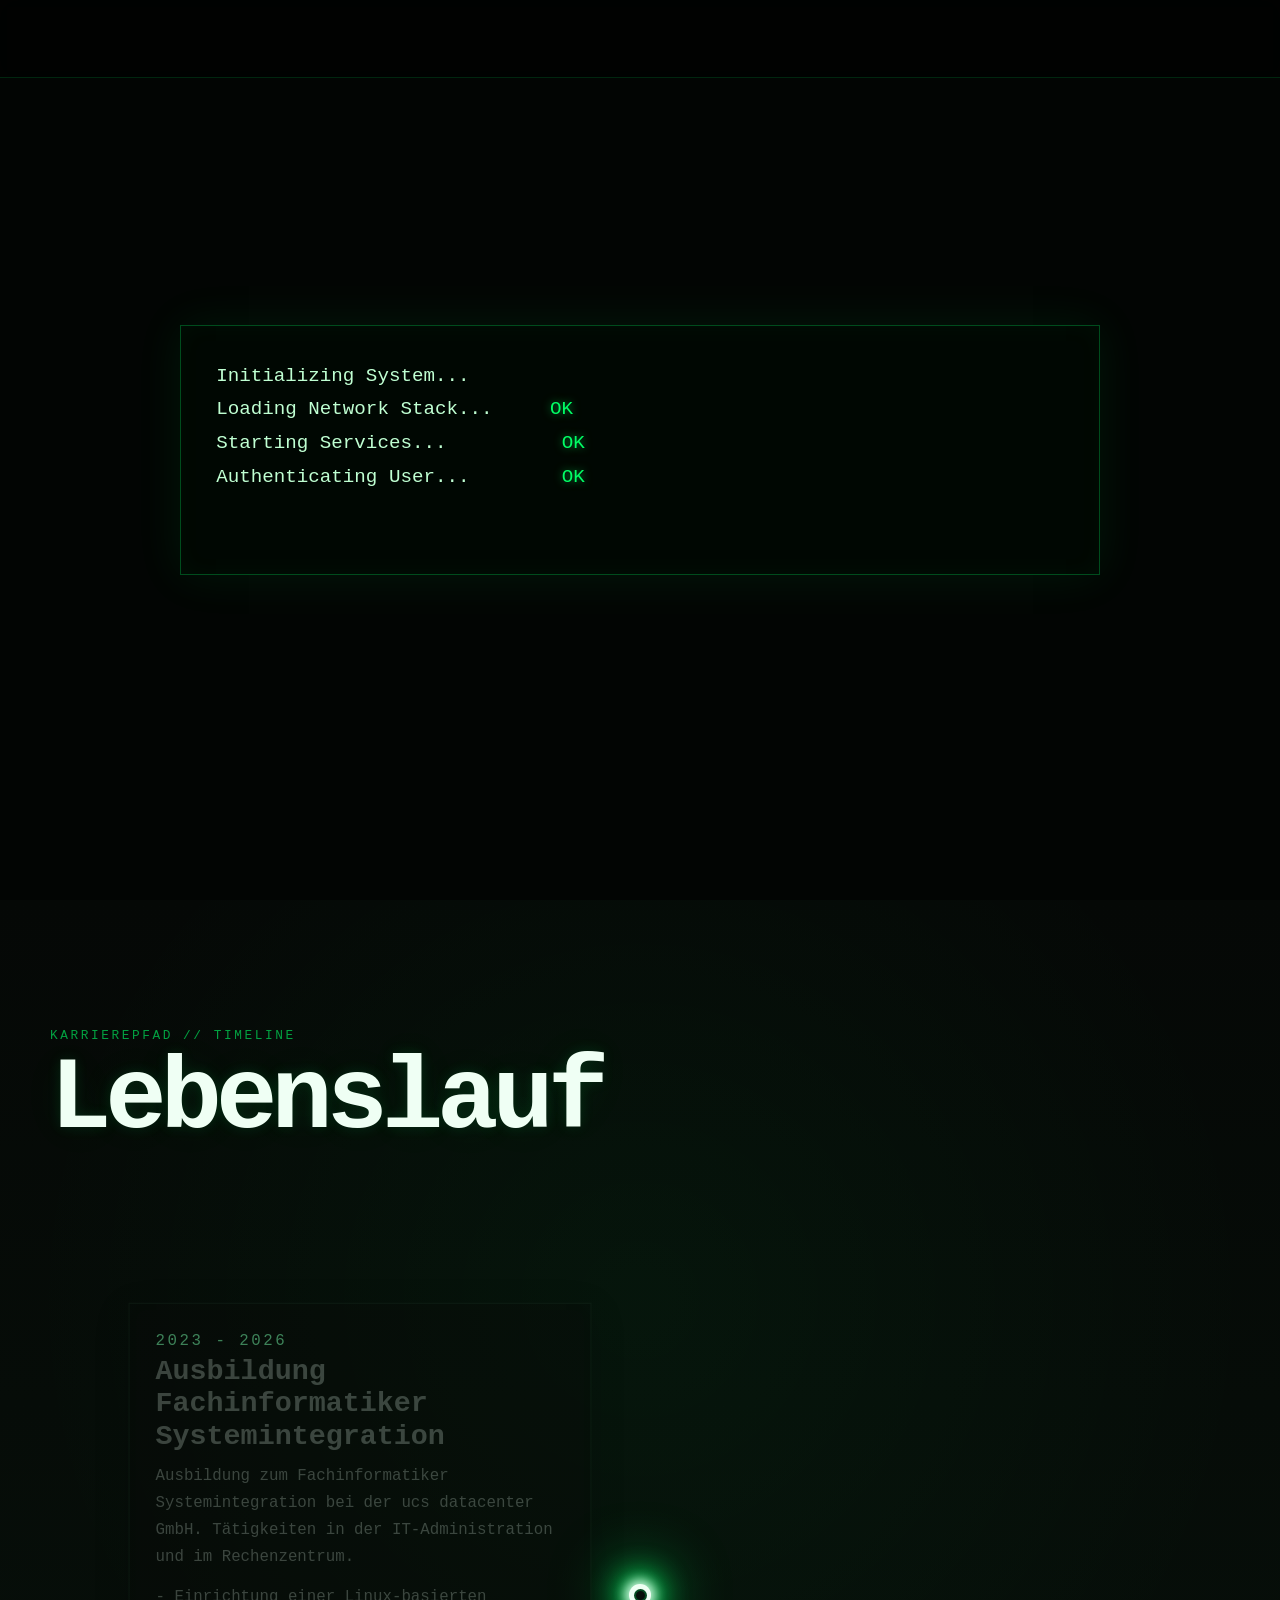
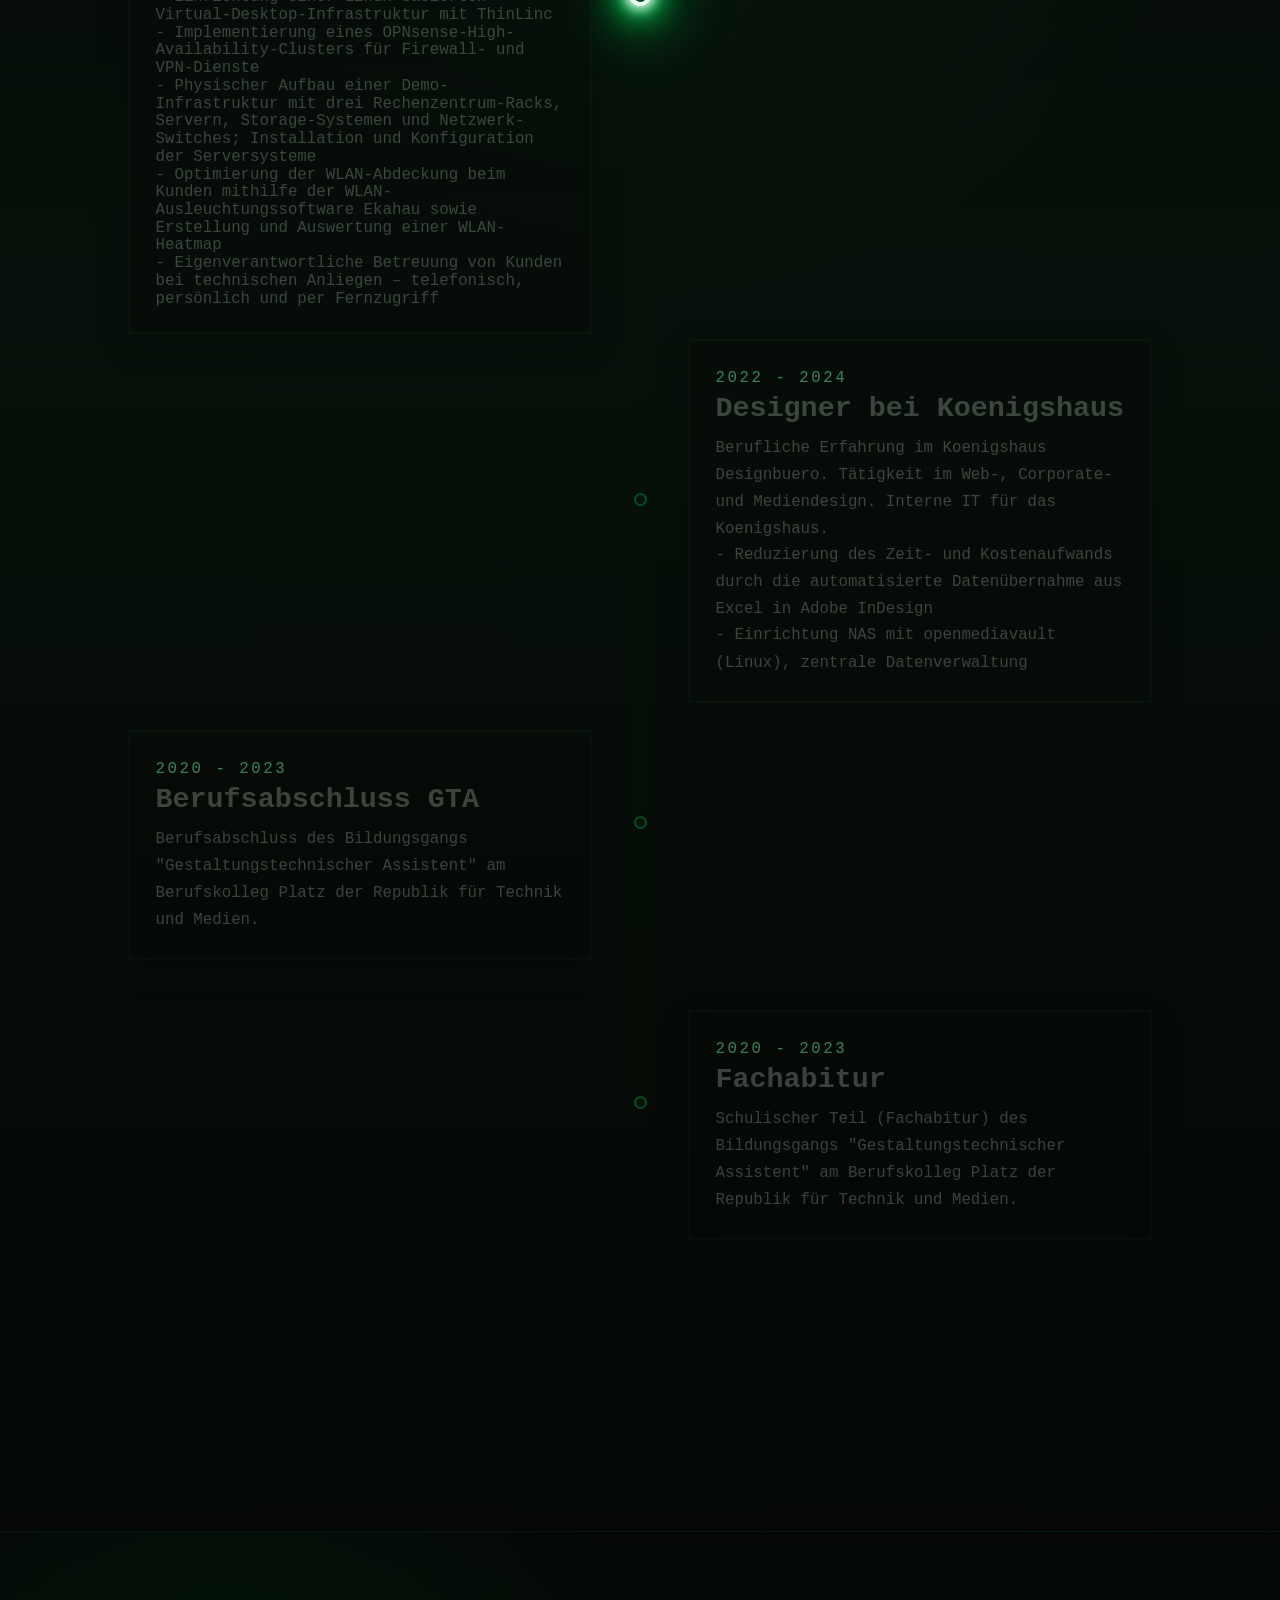
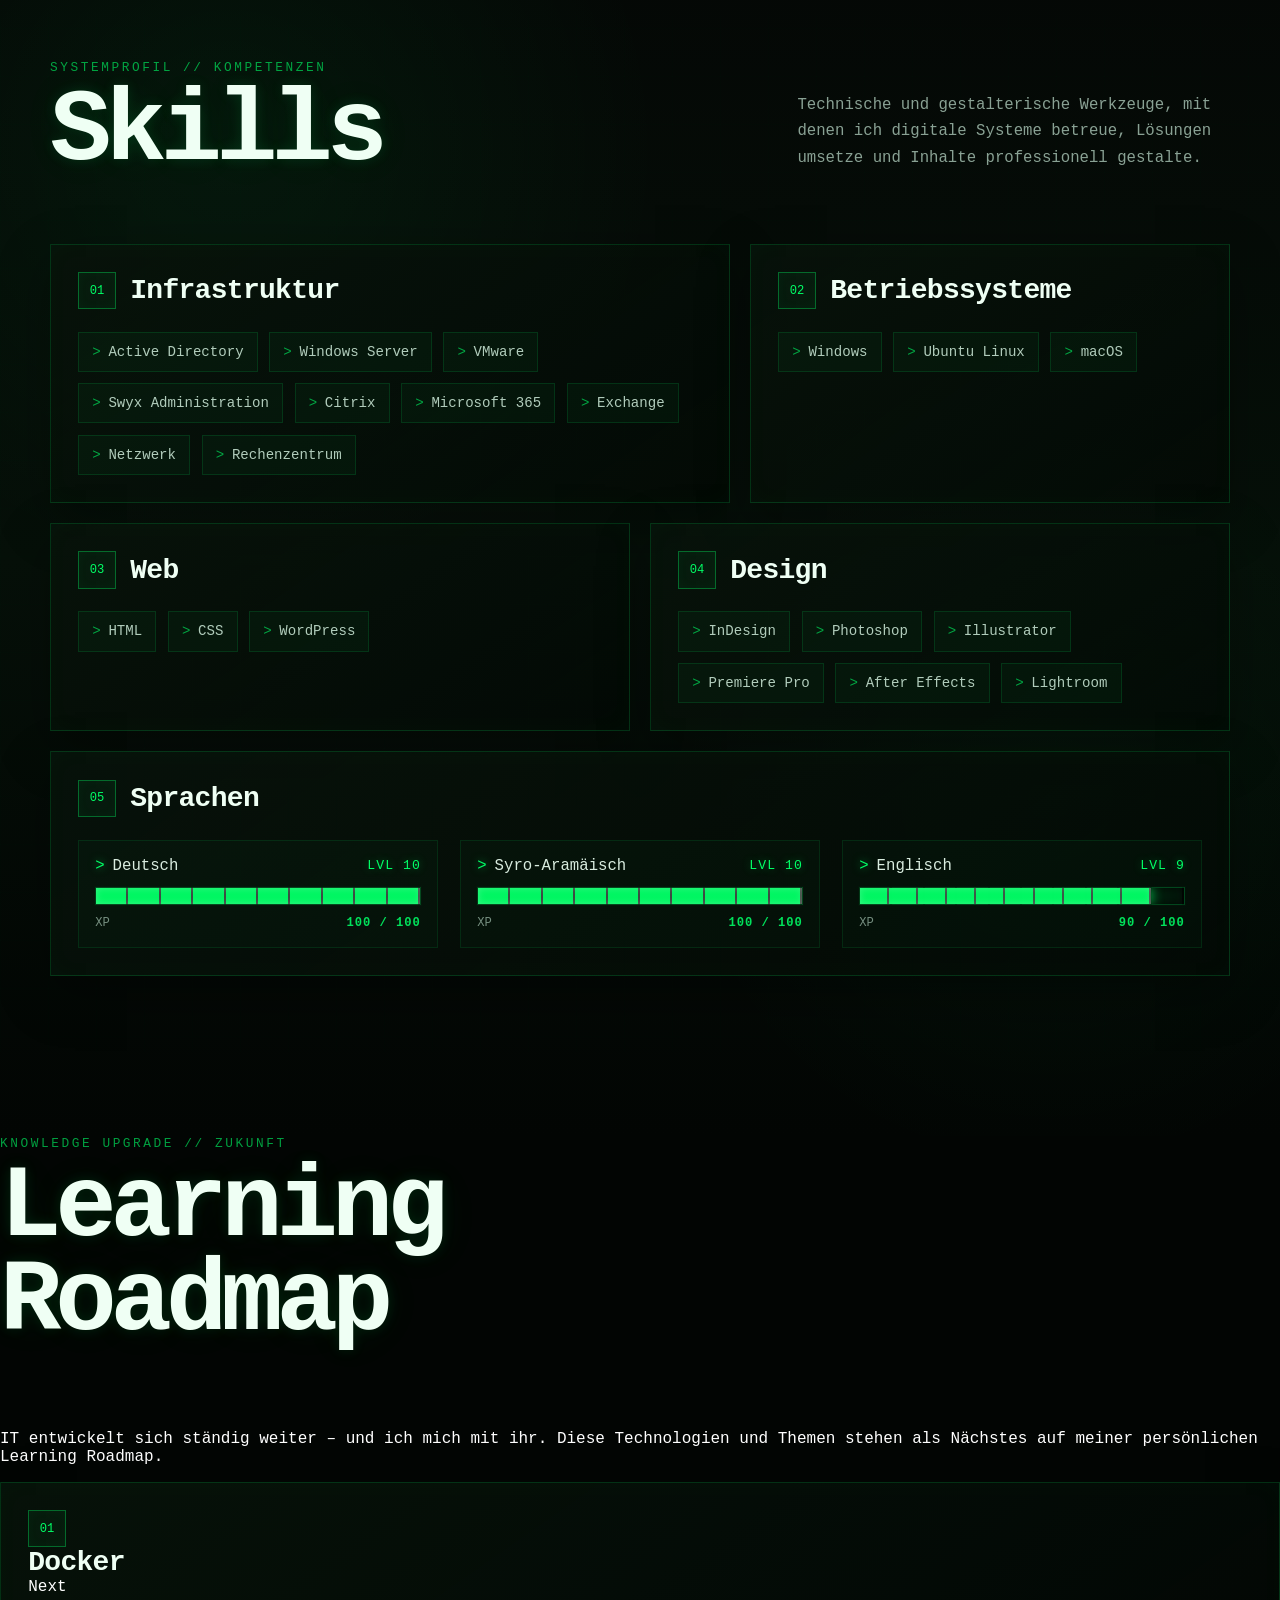
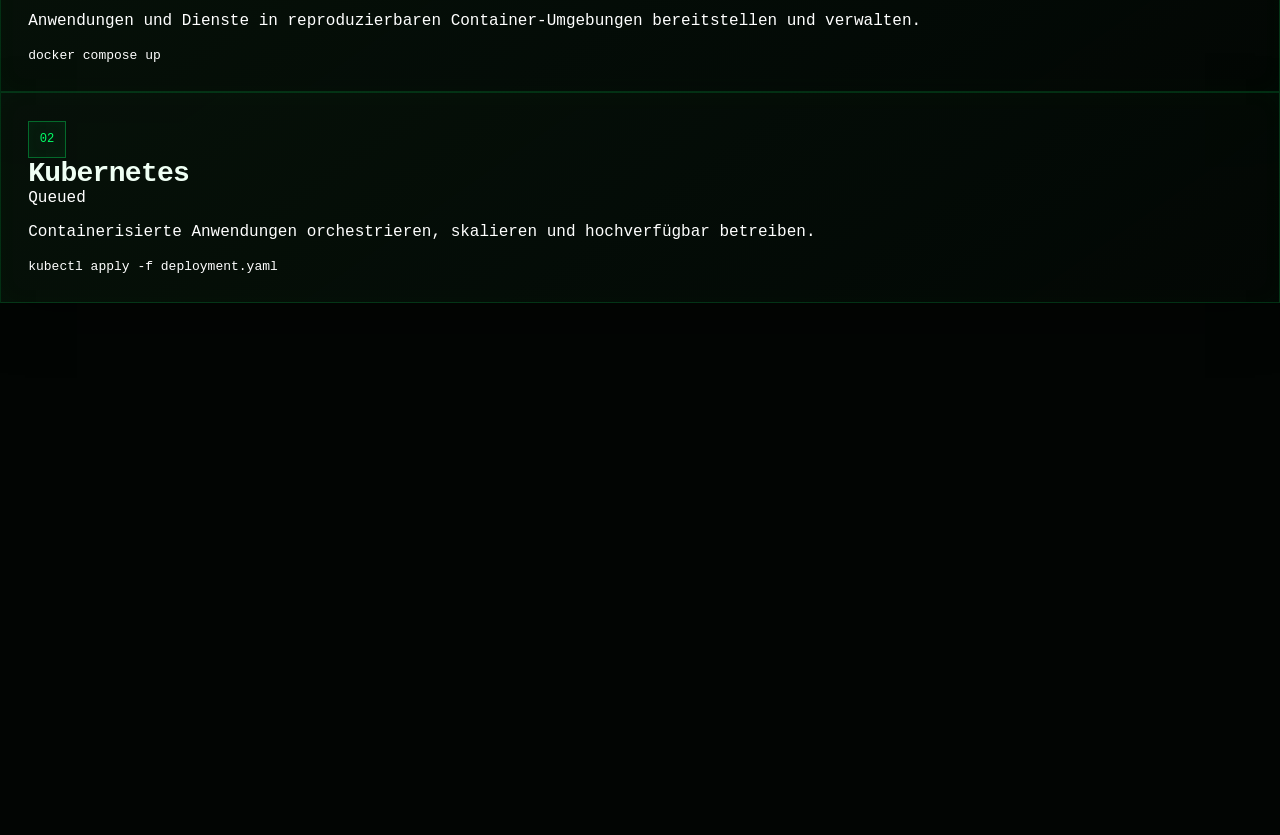
==== commit 3ea076e7: "Update index.html" ====
--- a/index.html
+++ b/index.html
@@ -1451,7 +1451,8 @@
       }
     }
   </style>
-
+  
+  <link rel="icon" href="/media/favicon.svg" type="image/svg+xml">
   <link rel="stylesheet" href="navigation.css">
 </head>
 <body>
@@ -1736,6 +1737,154 @@
       </div>
     </div>
   </section>
+
+  
+<section id="learning" class="learning-section">
+  <div class="learning-inner">
+
+    <div class="learning-heading-row">
+      <div>
+        <p class="section-kicker">
+          Knowledge Upgrade // Zukunft
+        </p>
+
+        <h2 class="section-title">
+          Learning<br>Roadmap
+        </h2>
+      </div>
+
+      <p class="learning-intro">
+        IT entwickelt sich ständig weiter – und ich mich mit ihr.
+        Diese Technologien und Themen stehen als Nächstes auf
+        meiner persönlichen Learning Roadmap.
+      </p>
+    </div>
+
+    <div class="roadmap-grid">
+
+      <!-- Docker -->
+      <article class="skill-category roadmap-card">
+        <div class="roadmap-card-header">
+          <div class="roadmap-card-title">
+            <span
+              class="skill-category-index"
+              aria-hidden="true"
+            >
+              01
+            </span>
+
+            <h3>Docker</h3>
+          </div>
+
+          <span class="roadmap-status">
+            Next
+          </span>
+        </div>
+
+        <p class="roadmap-description">
+          Anwendungen und Dienste in reproduzierbaren
+          Container-Umgebungen bereitstellen und verwalten.
+        </p>
+
+        <code class="roadmap-command">
+          docker compose up
+        </code>
+      </article>
+
+
+      <!-- Kubernetes -->
+      <article class="skill-category roadmap-card">
+        <div class="roadmap-card-header">
+          <div class="roadmap-card-title">
+            <span
+              class="skill-category-index"
+              aria-hidden="true"
+            >
+              02
+            </span>
+
+            <h3>Kubernetes</h3>
+          </div>
+
+          <span class="roadmap-status">
+            Queued
+          </span>
+        </div>
+
+        <p class="roadmap-description">
+          Containerisierte Anwendungen orchestrieren,
+          skalieren und hochverfügbar betreiben.
+        </p>
+
+        <code class="roadmap-command">
+          kubectl apply -f deployment.yaml
+        </code>
+      </article>
+
+
+      <!-- Linux -->
+      <article class="skill-category roadmap-card">
+        <div class="roadmap-card-header">
+          <div class="roadmap-card-title">
+            <span
+              class="skill-category-index"
+              aria-hidden="true"
+            >
+              03
+            </span>
+
+            <h3>Linux-Vertiefung</h3>
+          </div>
+
+          <span class="roadmap-status">
+            In Progress
+          </span>
+        </div>
+
+        <p class="roadmap-description">
+          Kenntnisse in Administration, Netzwerkdiensten,
+          Shell-Scripting und Automatisierung weiter ausbauen.
+        </p>
+
+        <code class="roadmap-command">
+          sudo apt update && sudo apt upgrade
+        </code>
+      </article>
+
+
+      <!-- Softwareentwicklung -->
+      <article class="skill-category roadmap-card">
+        <div class="roadmap-card-header">
+          <div class="roadmap-card-title">
+            <span
+              class="skill-category-index"
+              aria-hidden="true"
+            >
+              04
+            </span>
+
+            <h3>Softwareentwicklung</h3>
+          </div>
+
+          <span class="roadmap-status">
+            Planned
+          </span>
+        </div>
+
+        <p class="roadmap-description">
+          Programmierkenntnisse erweitern und eigene
+          Anwendungen sowie Automatisierungslösungen entwickeln.
+        </p>
+
+        <code class="roadmap-command">
+          git commit -m "learning never stops"
+        </code>
+      </article>
+
+    </div>
+  </div>
+</section>
+  
 
   <script>
     (() => {
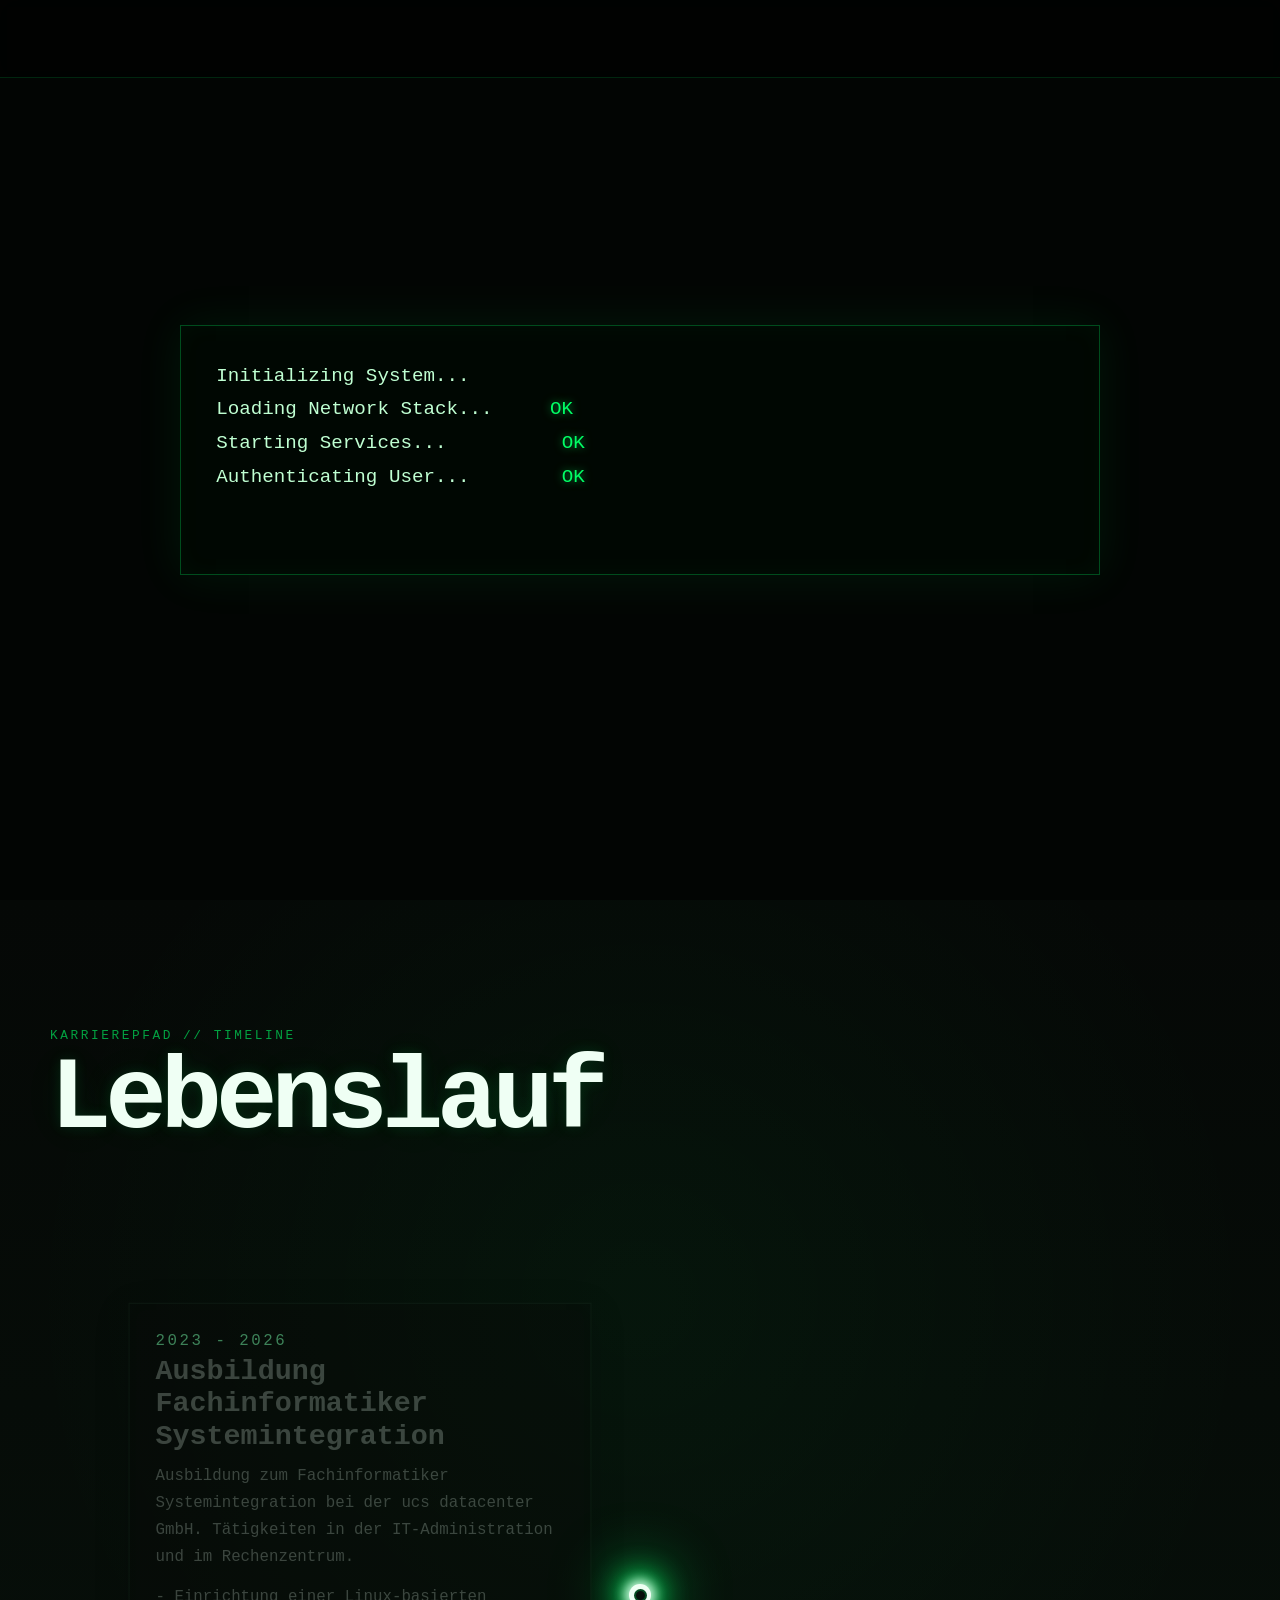
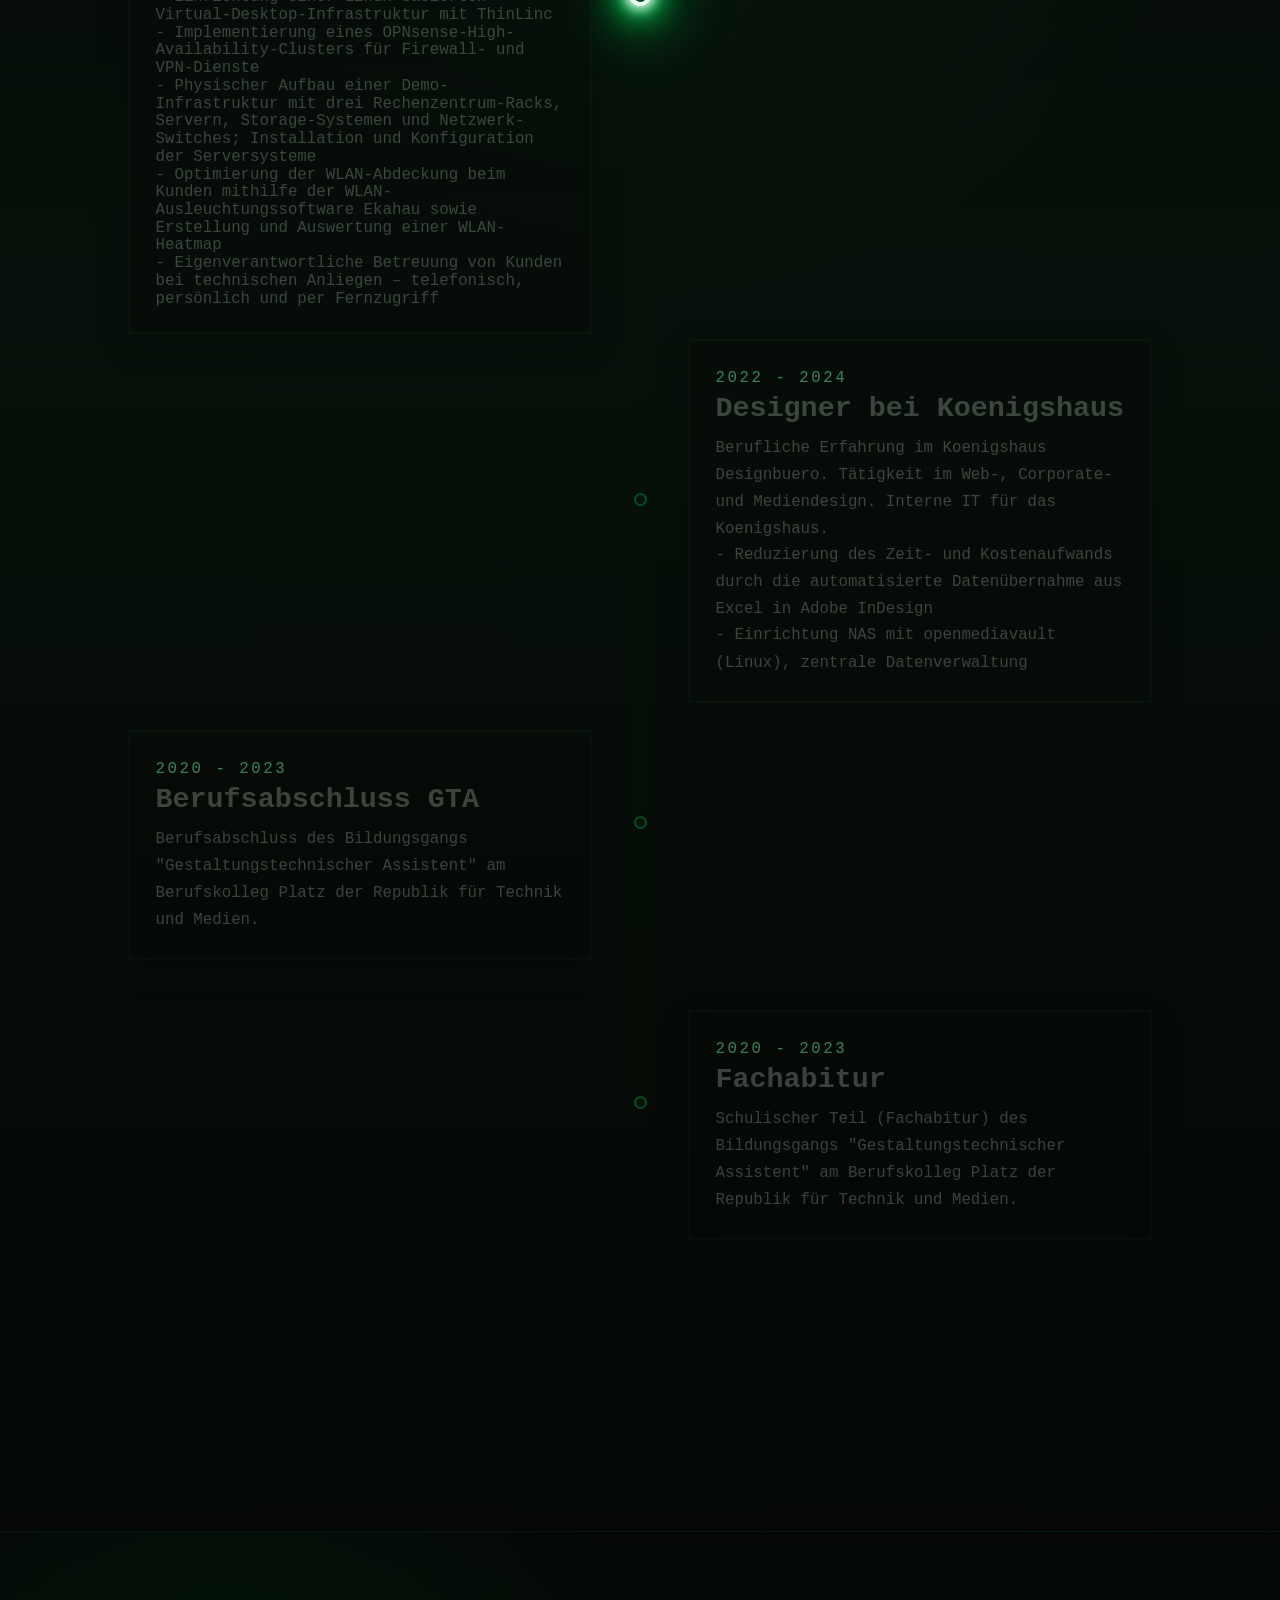
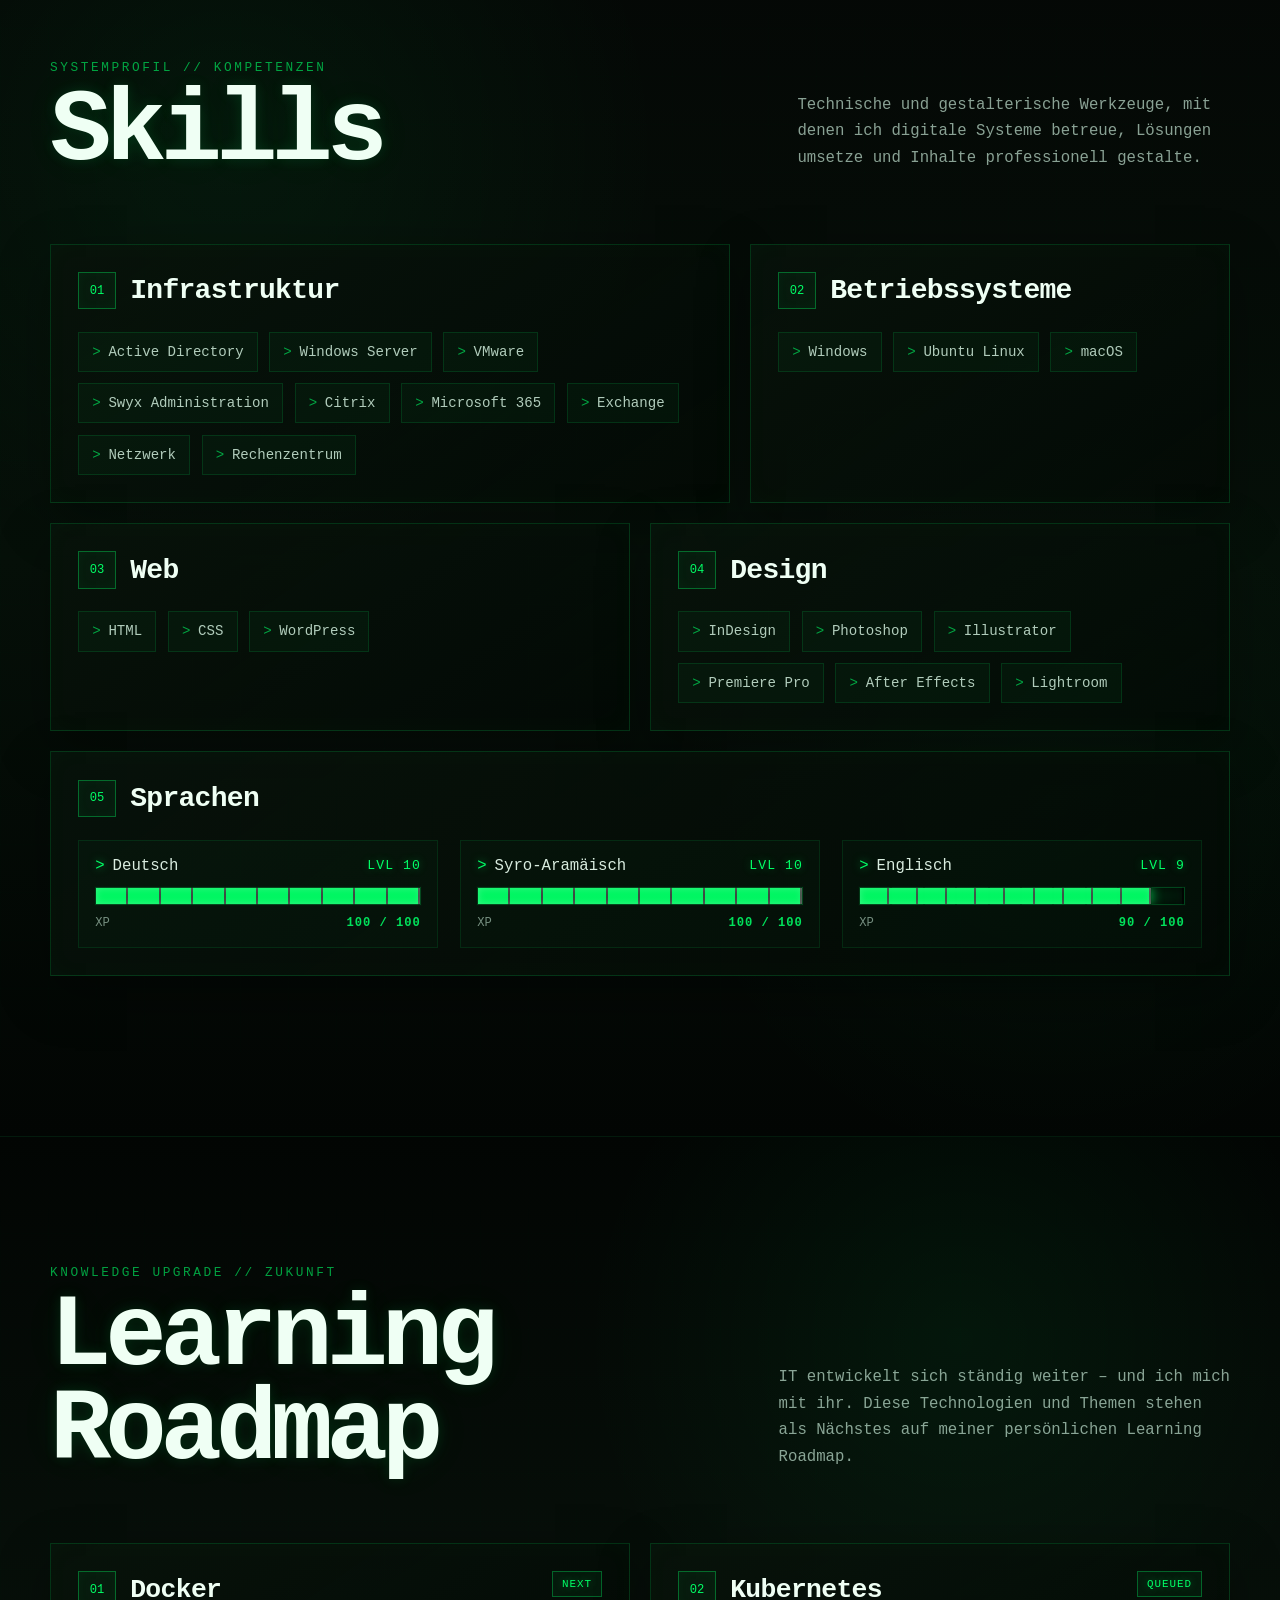
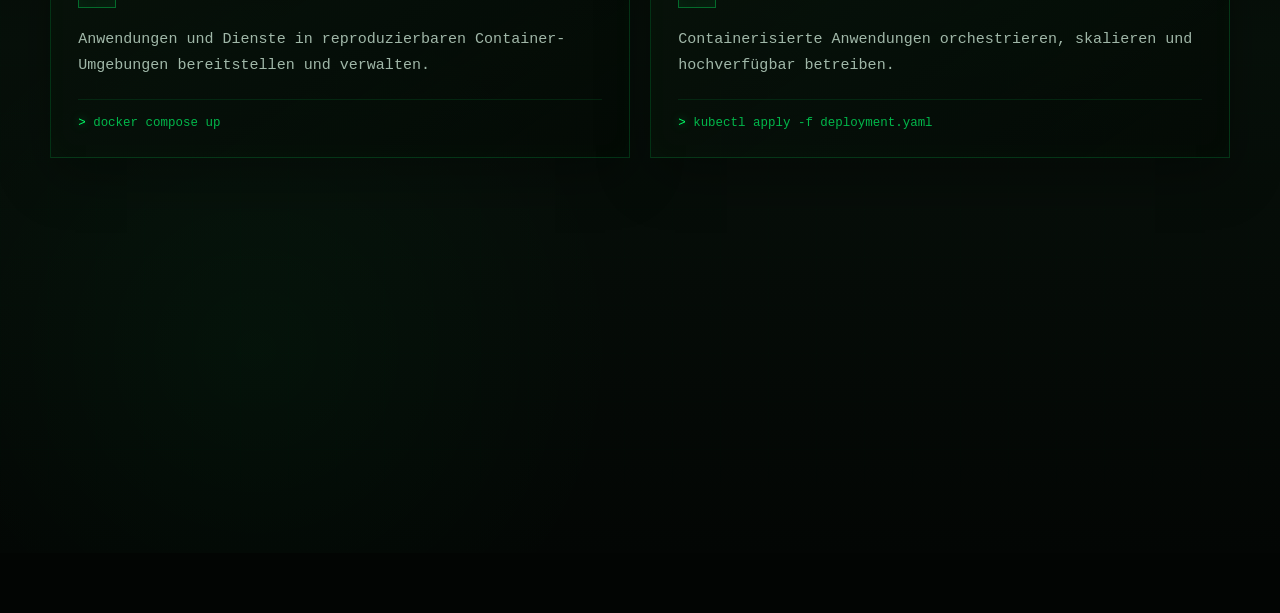
==== commit fc1c2303: "Update index.html" ====
--- a/index.html
+++ b/index.html
@@ -1450,6 +1450,247 @@
         opacity: .65;
       }
     }
+
+/* Learning Roadmap */
+.learning-section {
+  position: relative;
+  z-index: 3;
+  padding: 8rem 1.5rem 10rem;
+  overflow: hidden;
+  color: #dfffea;
+  border-top: 1px solid rgba(0, 255, 102, 0.08);
+  background:
+    radial-gradient(
+      circle at 75% 20%,
+      rgba(0, 255, 102, 0.055),
+      transparent 30%
+    ),
+    radial-gradient(
+      circle at 20% 80%,
+      rgba(0, 255, 102, 0.035),
+      transparent 28%
+    ),
+    linear-gradient(
+      180deg,
+      #020503 0%,
+      #07100a 50%,
+      #030604 100%
+    );
+}
+
+.learning-section::before {
+  content: "";
+  position: absolute;
+  inset: 0;
+  pointer-events: none;
+  opacity: 0.2;
+  background-image:
+    linear-gradient(
+      rgba(0, 255, 102, 0.035) 1px,
+      transparent 1px
+    ),
+    linear-gradient(
+      90deg,
+      rgba(0, 255, 102, 0.035) 1px,
+      transparent 1px
+    );
+  background-size: 48px 48px;
+  mask-image:
+    linear-gradient(
+      to bottom,
+      transparent,
+      #000 14%,
+      #000 86%,
+      transparent
+    );
+}
+
+.learning-inner {
+  position: relative;
+  width: min(1180px, 94vw);
+  margin: 0 auto;
+}
+
+.learning-heading-row {
+  display: flex;
+  align-items: end;
+  justify-content: space-between;
+  gap: 2rem;
+  margin-bottom: 4rem;
+}
+
+.learning-heading-row .section-title {
+  margin-bottom: 0;
+}
+
+.learning-intro {
+  max-width: 48ch;
+  margin: 0 0 0.5rem;
+  color: rgba(220, 255, 235, 0.62);
+  line-height: 1.7;
+  font-size: 0.98rem;
+}
+
+.roadmap-grid {
+  display: grid;
+  grid-template-columns: repeat(2, minmax(0, 1fr));
+  gap: 1.25rem;
+}
+
+.roadmap-card {
+  grid-column: auto;
+  min-width: 0;
+  padding: 1.7rem;
+}
+
+.roadmap-card-header {
+  display: flex;
+  align-items: flex-start;
+  justify-content: space-between;
+  gap: 1rem;
+  margin-bottom: 1.2rem;
+}
+
+.roadmap-card-title {
+  display: flex;
+  align-items: center;
+  gap: 0.9rem;
+  min-width: 0;
+}
+
+.roadmap-card h3 {
+  margin: 0;
+  color: #effff4;
+  font-family:
+    "Cascadia Code",
+    "Cascadia Mono",
+    Consolas,
+    monospace;
+  font-size: clamp(1.2rem, 2.3vw, 1.65rem);
+  overflow-wrap: anywhere;
+}
+
+.roadmap-status {
+  flex: 0 0 auto;
+  padding: 0.38rem 0.55rem;
+  border: 1px solid rgba(0, 255, 102, 0.32);
+  background: rgba(0, 255, 102, 0.055);
+  color: #00ff66;
+  font-family:
+    "Cascadia Code",
+    "Cascadia Mono",
+    Consolas,
+    monospace;
+  font-size: 0.68rem;
+  letter-spacing: 0.09em;
+  text-transform: uppercase;
+  white-space: nowrap;
+  text-shadow: 0 0 8px rgba(0, 255, 102, 0.38);
+}
+
+.roadmap-description {
+  margin: 0;
+  color: rgba(226, 255, 237, 0.7);
+  font-size: 0.94rem;
+  line-height: 1.7;
+}
+
+.roadmap-command {
+  display: block;
+  margin-top: 1.25rem;
+  padding-top: 1rem;
+  border-top: 1px solid rgba(0, 255, 102, 0.1);
+  color: rgba(0, 255, 102, 0.7);
+  font-family:
+    "Cascadia Code",
+    "Cascadia Mono",
+    Consolas,
+    monospace;
+  font-size: 0.78rem;
+  overflow-wrap: anywhere;
+}
+
+.roadmap-command::before {
+  content: "> ";
+  color: #00ff66;
+  text-shadow: 0 0 8px rgba(0, 255, 102, 0.55);
+}
+
+/* Learning Roadmap – Tablet */
+@media (max-width: 900px) {
+  .learning-heading-row {
+    align-items: flex-start;
+    flex-direction: column;
+    margin-bottom: 3rem;
+  }
+
+  .learning-intro {
+    max-width: 60ch;
+  }
+
+  .roadmap-grid {
+    grid-template-columns: 1fr;
+  }
+}
+
+/* Learning Roadmap – Smartphone */
+@media (max-width: 760px) {
+  .learning-section {
+    width: 100%;
+    padding: 6rem 1rem 7rem;
+  }
+
+  .learning-inner {
+    width: 100%;
+    max-width: 100%;
+  }
+
+  .roadmap-grid {
+    width: 100%;
+    gap: 1rem;
+  }
+
+  .roadmap-card {
+    width: 100%;
+    max-width: 100%;
+    min-width: 0;
+    padding: 1.15rem;
+  }
+
+  .roadmap-card-header {
+    align-items: flex-start;
+  }
+
+  .roadmap-card-title {
+    gap: 0.7rem;
+  }
+
+  .roadmap-card h3 {
+    font-size: clamp(1.15rem, 6vw, 1.55rem);
+  }
+
+  .roadmap-status {
+    font-size: 0.6rem;
+  }
+}
+
+@media (max-width: 450px) {
+  .roadmap-card-header {
+    flex-direction: column;
+  }
+
+  .roadmap-status {
+    margin-left: 3rem;
+  }
+}
+
+@media (max-width: 390px) {
+  .learning-section {
+    padding-inline: 0.75rem;
+  }
+}
+
+    
   </style>
   
   <link rel="icon" href="/media/favicon.svg" type="image/svg+xml">
@@ -1484,8 +1725,9 @@
       <nav id="mainNavigation" class="nav-links" aria-label="Hauptnavigation">
         <a class="nav-link" style="--delay: 80ms" href="#lebenslauf">Lebenslauf</a>
         <a class="nav-link" style="--delay: 150ms" href="#skills">Skills</a>
-        <a class="nav-link" style="--delay: 220ms" href="/author_portrait/index.html">Author</a>
-        <a class="nav-link" style="--delay: 290ms" href="/impressum_dsgvo/impressum.html">Impressum</a>
+        <a class="nav-link" style="--delay: 220ms" href="#learning">Roadmap</a>
+        <a class="nav-link" style="--delay: 290ms" href="/author_portrait/index.html">Author</a>
+        <a class="nav-link" style="--delay: 360ms" href="/impressum_dsgvo/impressum.html">Impressum</a>
       </nav>
     </div>
     <div class="nav-laser" aria-hidden="true"></div>
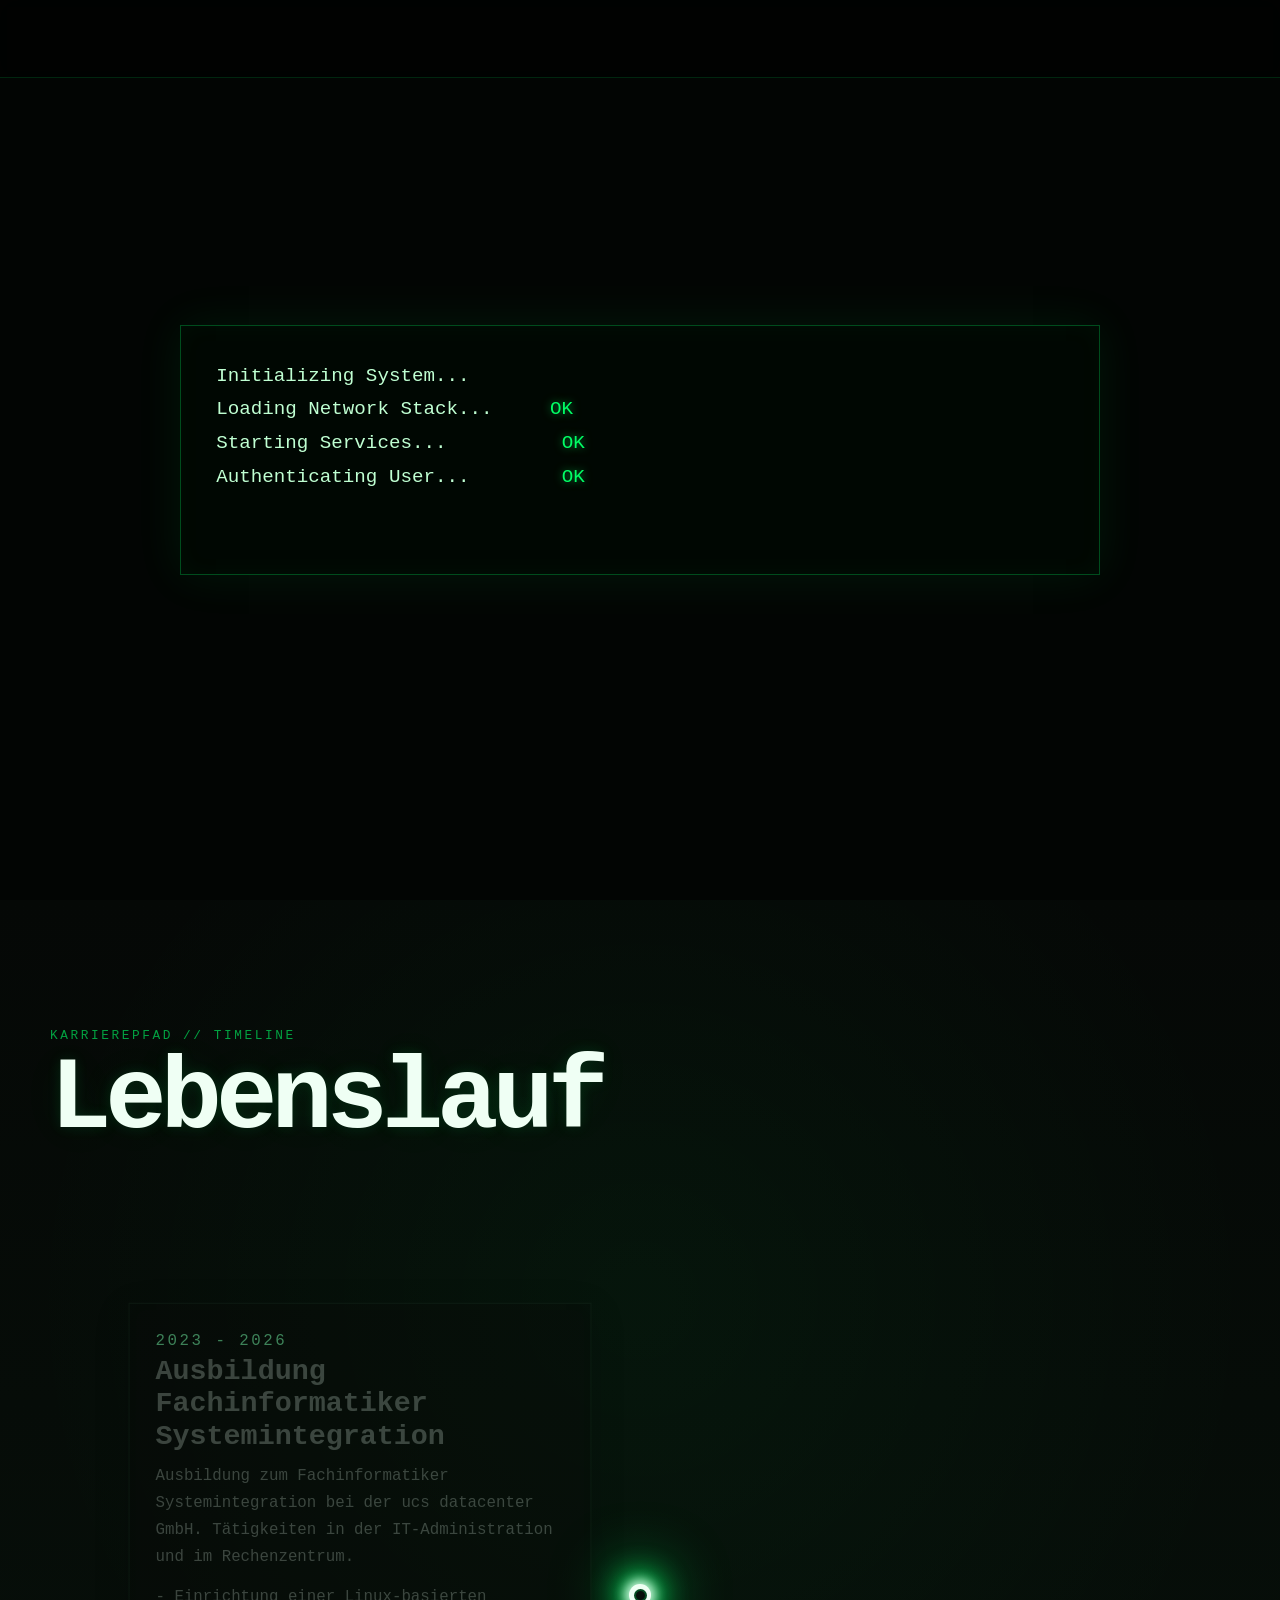
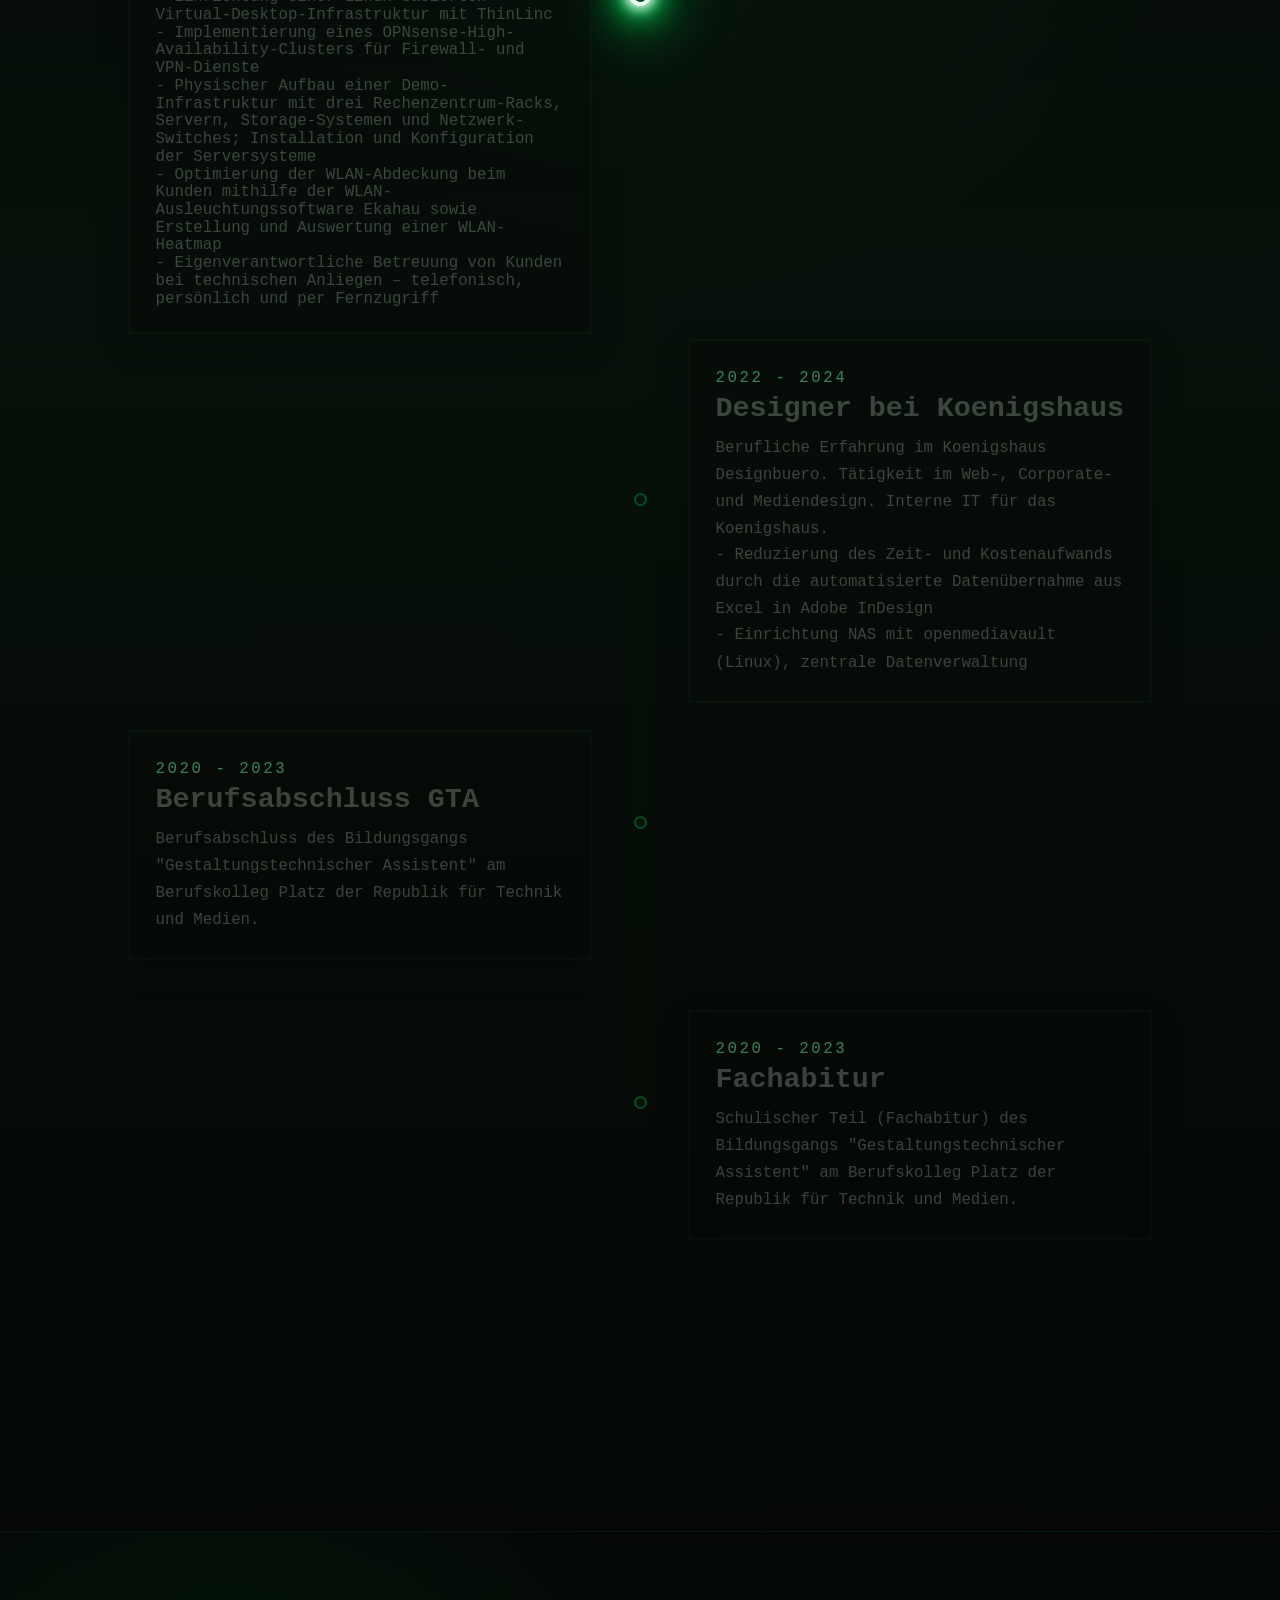
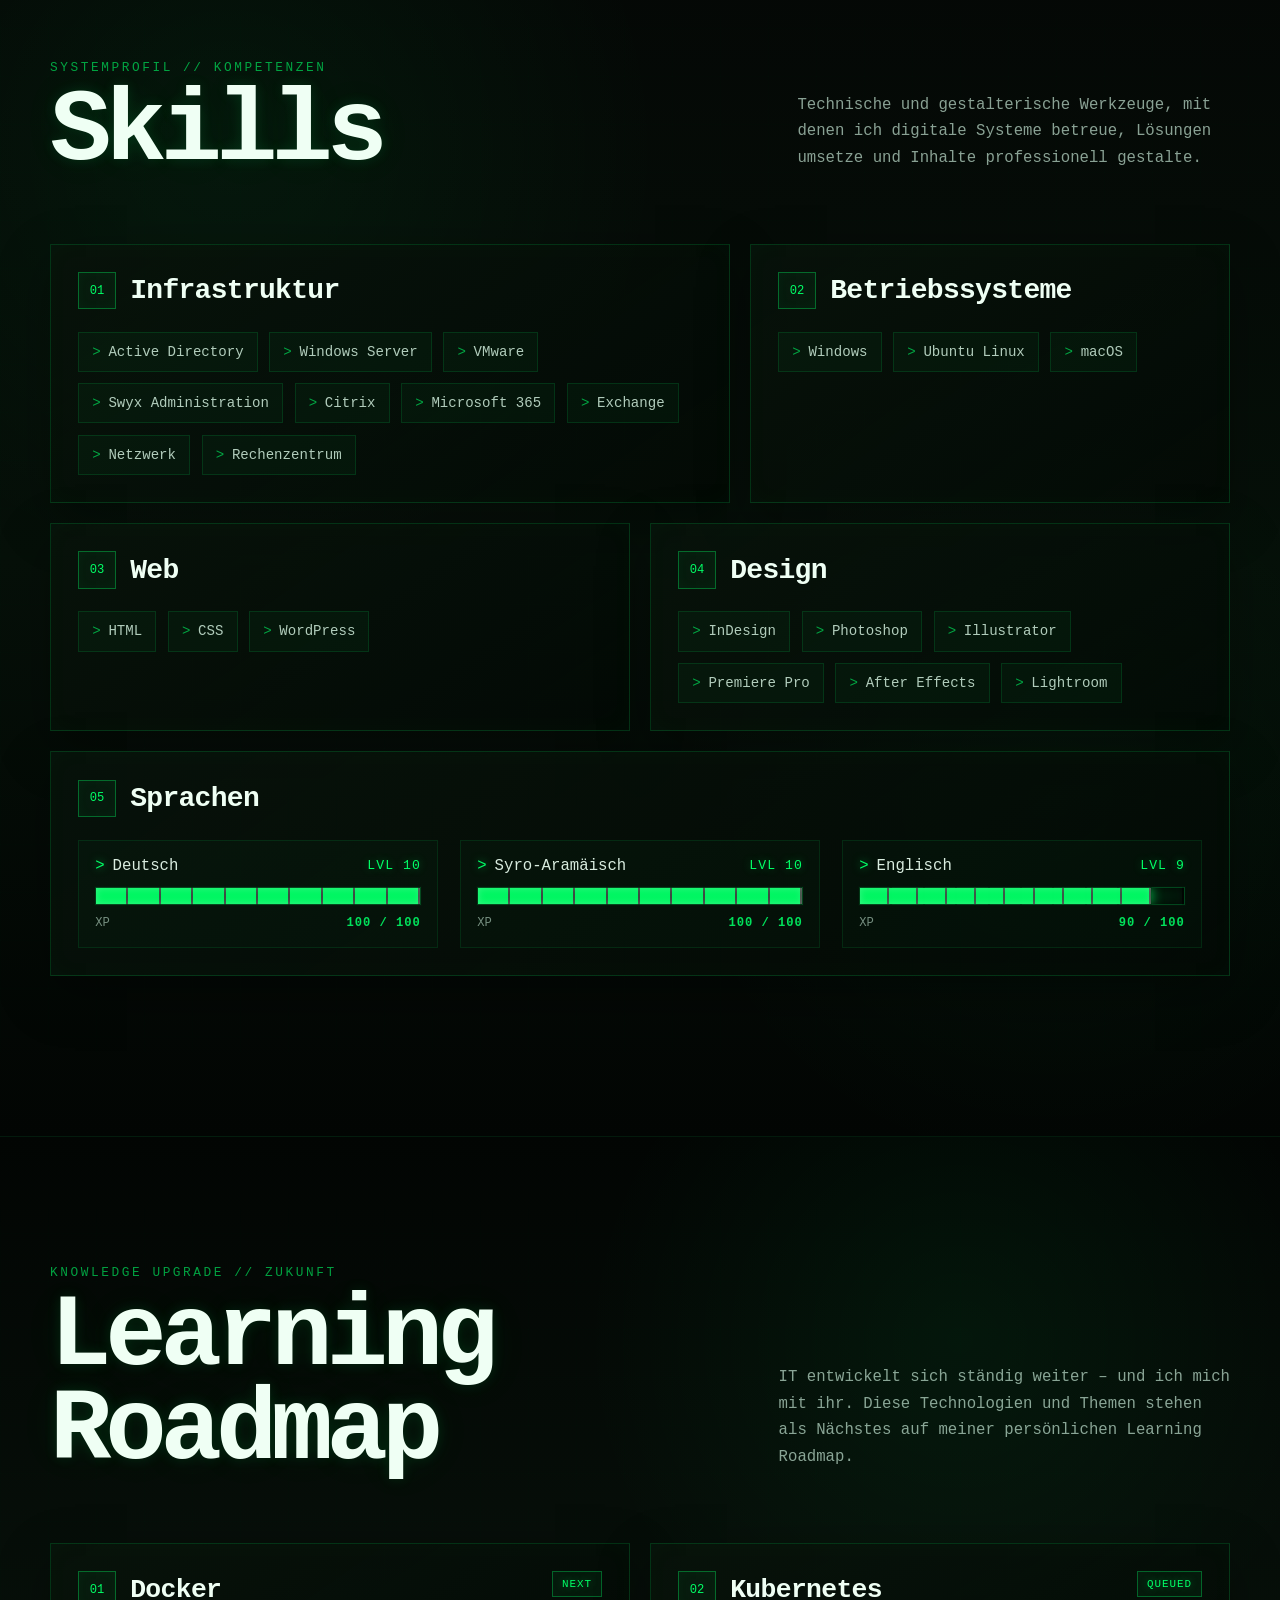
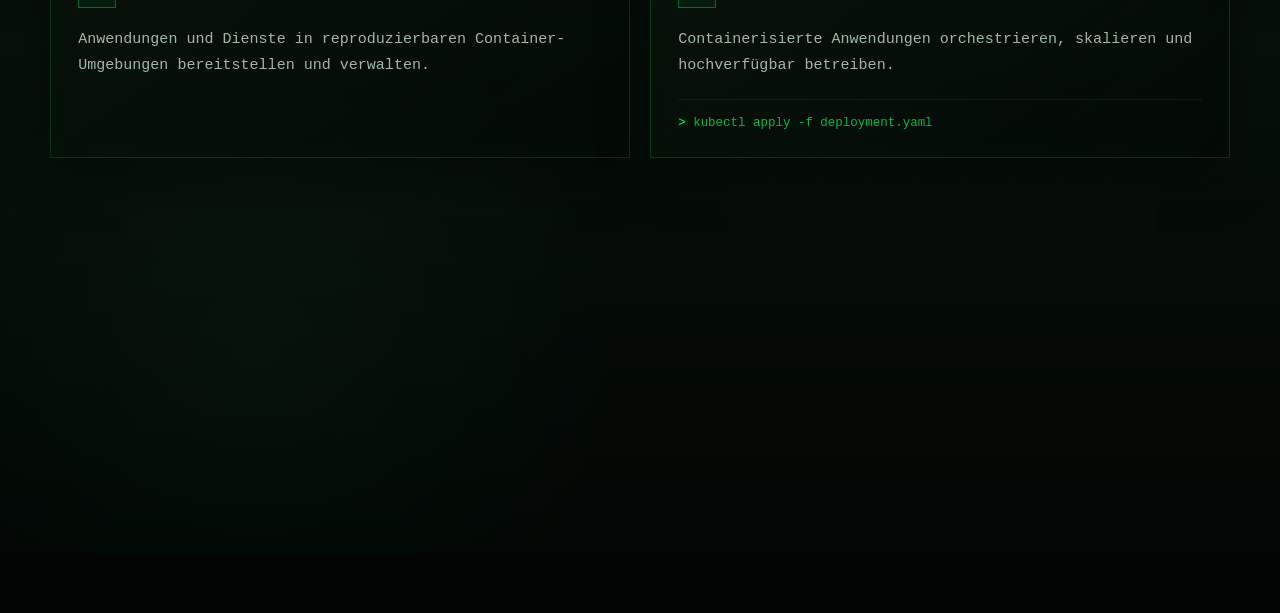
==== commit 001bdff3: "Update index.html" ====
--- a/index.html
+++ b/index.html
@@ -2028,9 +2028,11 @@
           Container-Umgebungen bereitstellen und verwalten.
         </p>
 
+        <!-- 
         <code class="roadmap-command">
           docker compose up
         </code>
+        -->
       </article>
 
 
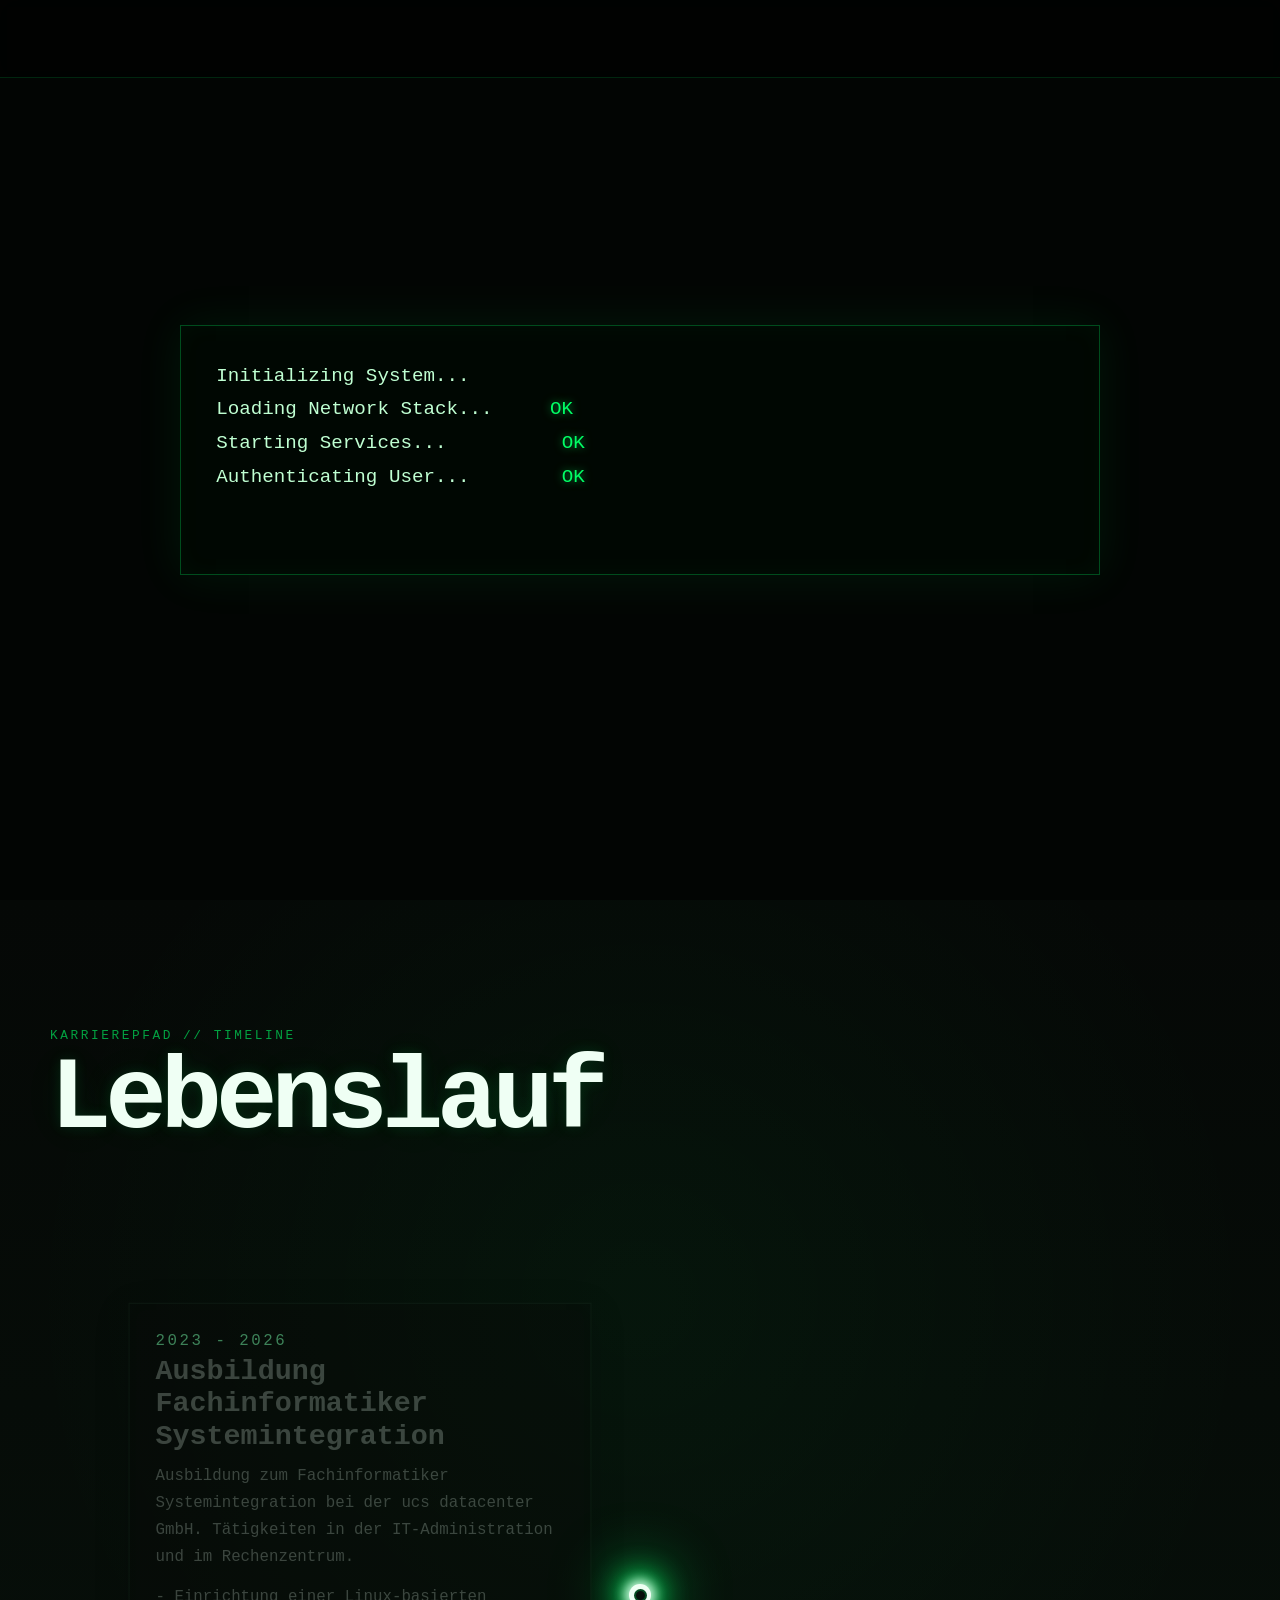
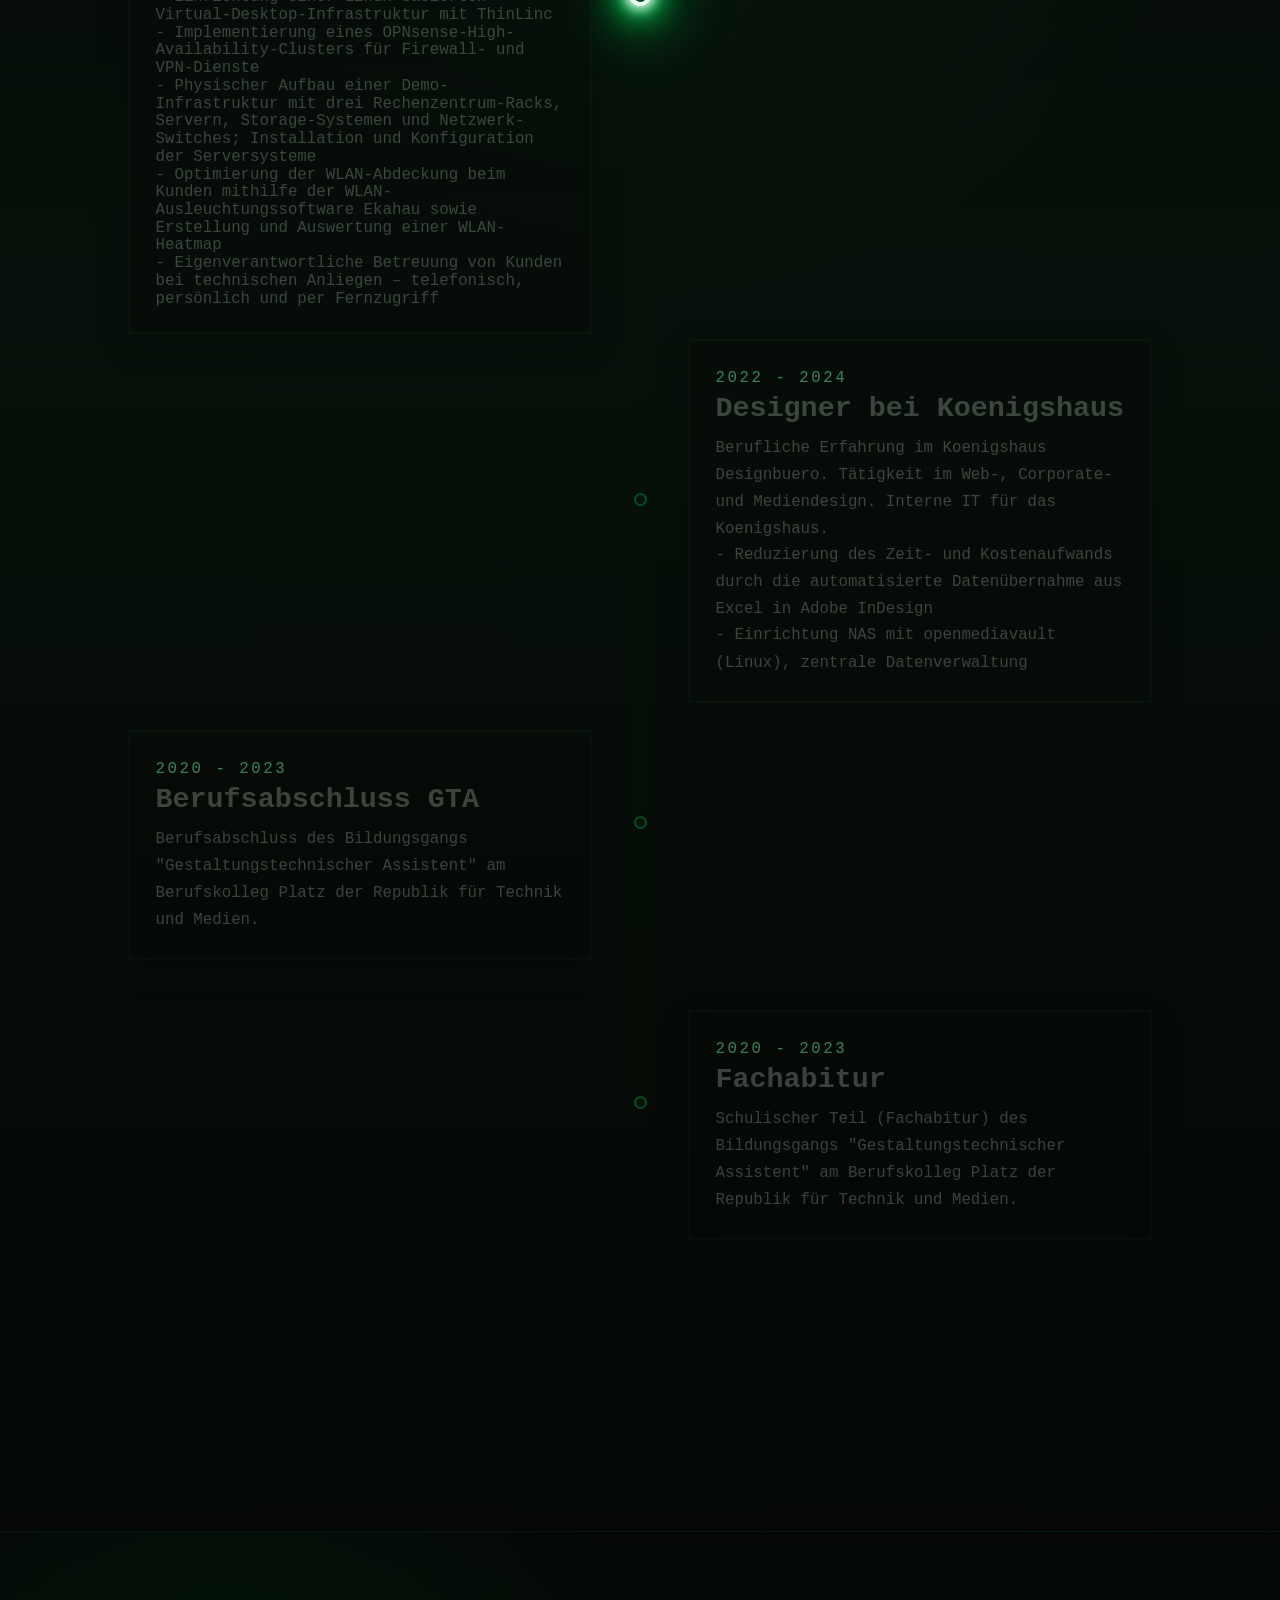
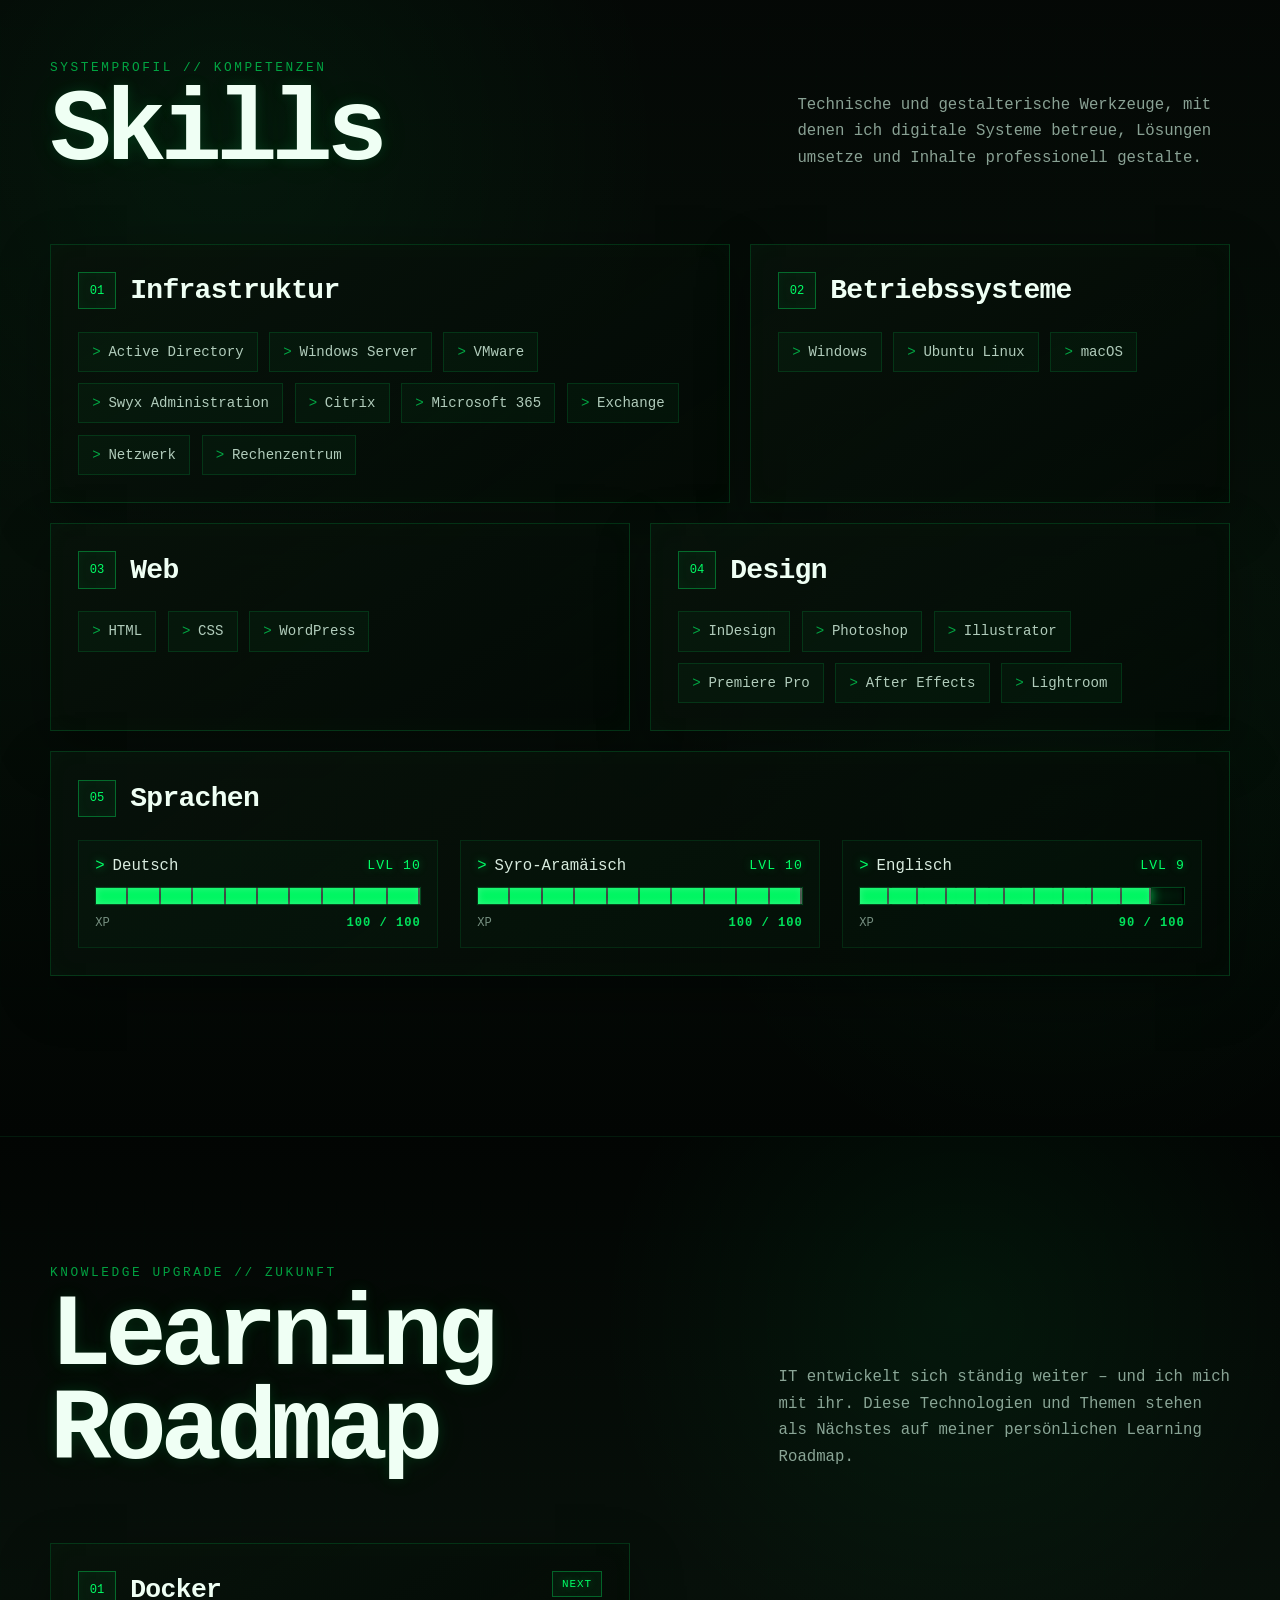
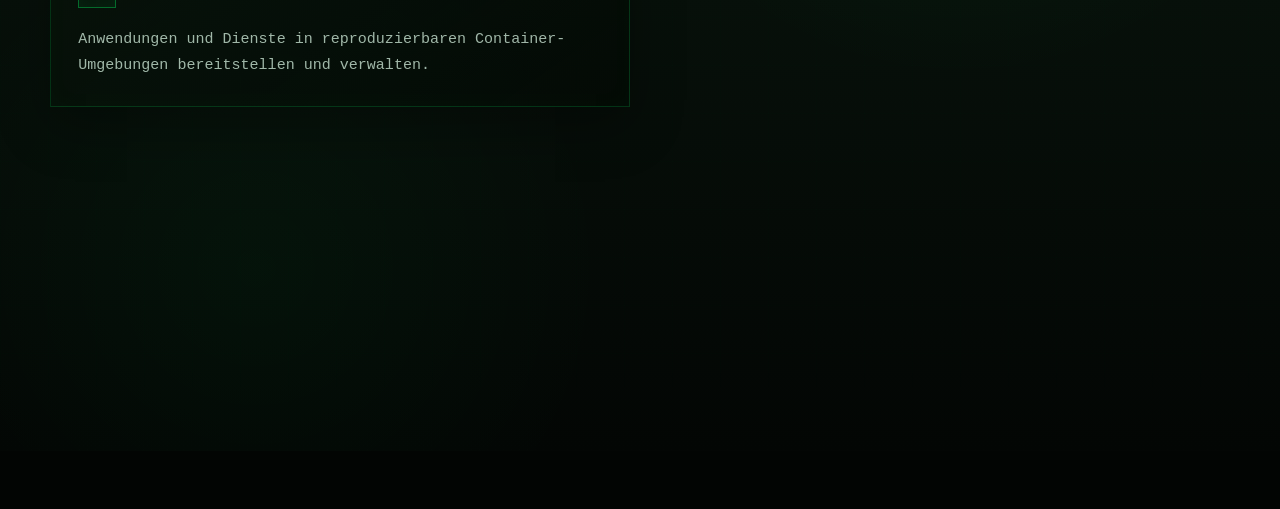
==== commit e724c016: "Update index.html" ====
--- a/index.html
+++ b/index.html
@@ -2059,10 +2059,11 @@
           Containerisierte Anwendungen orchestrieren,
           skalieren und hochverfügbar betreiben.
         </p>
-
+    <!-- 
         <code class="roadmap-command">
           kubectl apply -f deployment.yaml
         </code>
+    -->
       </article>
 
 
@@ -2090,9 +2091,11 @@
           Shell-Scripting und Automatisierung weiter ausbauen.
         </p>
 
+        <!-- 
         <code class="roadmap-command">
           sudo apt update && sudo apt upgrade
         </code>
+        -->
       </article>
 
 
@@ -2119,10 +2122,11 @@
           Programmierkenntnisse erweitern und eigene
           Anwendungen sowie Automatisierungslösungen entwickeln.
         </p>
-
+      <!-- 
         <code class="roadmap-command">
           git commit -m "learning never stops"
         </code>
+      -->
       </article>
 
     </div>
